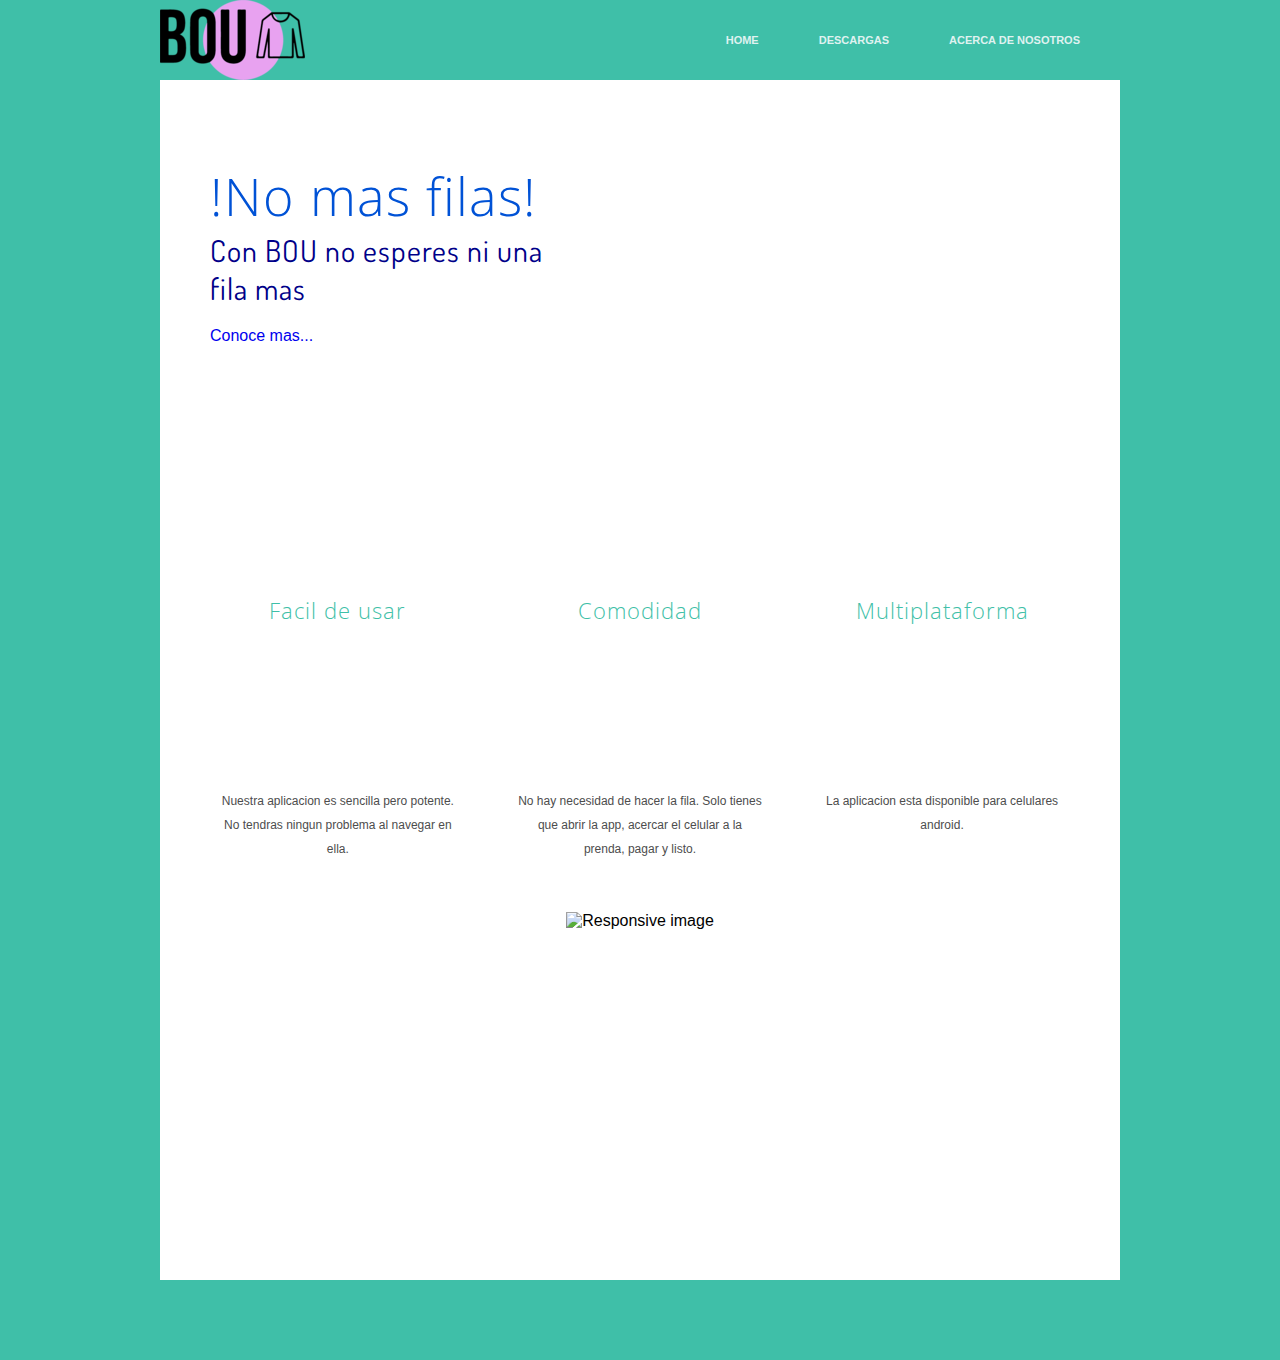
==== index.html @ dfce5beb "tag Manager" ====
<!DOCTYPE html>

<html lang="en"> 
  <head> 
    <!-- Google Tag Manager -->
    <script>(function(w,d,s,l,i){w[l]=w[l]||[];w[l].push({'gtm.start':
    new Date().getTime(),event:'gtm.js'});var f=d.getElementsByTagName(s)[0],
    j=d.createElement(s),dl=l!='dataLayer'?'&l='+l:'';j.async=true;j.src=
    'https://www.googletagmanager.com/gtm.js?id='+i+dl;f.parentNode.insertBefore(j,f);
    })(window,document,'script','dataLayer','GTM-K96ZD72');</script>
    <!-- End Google Tag Manager -->


    <!-- Global site tag (gtag.js) - Google Analytics -->
  <script async src="https://www.googletagmanager.com/gtag/js?id=UA-149775213-1"></script>
  <script>
  window.dataLayer = window.dataLayer || [];
  function gtag(){dataLayer.push(arguments);}
  gtag('js', new Date());

  gtag('config', 'UA-149775213-1');
  </script>


    <meta charset="utf-8" />  
   
    <title>BOU</title>  
      
    <link id="theme" rel="stylesheet" type="text/css" href="style.css" title="theme" />  
    <link id="theme" rel="stylesheet" type="text/css" href="bootstrap-iso.css" title="theme" />
	<link rel="stylesheet" href="http://fonts.googleapis.com/css?family=Open+Sans:300|Dosis|Open+Sans+Condensed:700|Open+Sans+Condensed:300|Open+Sans+Condensed:300|Open+Sans+Condensed:300" type="text/css" />  

  </head>  
  <body>
  <!-- Google Tag Manager (noscript) -->
  <noscript><iframe src="https://www.googletagmanager.com/ns.html?id=GTM-K96ZD72"
  height="0" width="0" style="display:none;visibility:hidden"></iframe></noscript>
  <!-- End Google Tag Manager (noscript) -->
  
    <div id="wrapper"> 
      <div class="bg"></div>  
      <div class="row"> 
        <header id="container-top"> 
          <div id="logo"></div>  
          <nav> 
            <div id="hmenu"> 
              <ul> 
                <li> 
                  <a href="index.html">Home</a> 
                </li>  
                <li> 
                  <a href="descargas.html">Descargas</a> 
                </li>  
                <li> 
                  <a href="aboutUs.html">Acerca de nosotros</a> 
                </li>      
              </ul> 
            </div> 
          </nav>  
          <div class="clear"></div> 
        </header> 
      </div>  
      <div class="row"> 
        <div id="container" class="pie"> 
          <div id="banner" class="pie"> 
            <div id="tagline"> 
              <h1>!No mas filas!</h1>   
              <h2>Con BOU no esperes ni una fila mas</h2>  
                <p></p>
                
                   
                   <div class="bootstrap-iso">
						<a href="aboutUs.html"class="btn btn-info" role="button">Conoce mas...</a> 
                   </div>   
             
			   </div> 
          </div>  
          <div id="page" class="home"> 
            <div id="main"> 
              <section class="home"> 
                <div class="group wrapper"> 
                  <div class="col span_1_of_3"> 
                    <header> 
                      <h3>Facil de usar</h3> 
                    </header>  
                    <div class="circular" style="background-image:url('images/facil.jpg')"></div>  
                    <p>Nuestra aplicacion es sencilla pero potente. No tendras ningun problema al navegar en ella.</p>  
                
                  </div>  
                  <div class="col span_1_of_3"> 
                    <header> 
                      <h3>Comodidad</h3> 
                    </header>  
                    <div class="circular" style="background-image:url('images/app.png')"></div>  
                    <p>No hay necesidad de hacer la fila. Solo tienes que abrir la app, acercar el celular a la prenda, pagar y listo.</p>  
                   
                  </div>  
                  <div class="col span_1_of_3"> 
                    <header> 
                      <h3>Multiplataforma</h3> 
                    </header>  
                    <div class="circular" style="background-image:url('images/square-127.jpg')"></div>  
                    <p>La aplicacion esta disponible para celulares android.</p>  
                  </div> 
                </div>  
              </section>
			
						
            </div>  
<center>  
						<img src="images/store.png" class="img-fluid" alt="Responsive image">    </center> 
                  			  
		
            </div> 
         

      </div> 
	  
      <div class="row"> 
        <div id="container-bottom"></div> 
      </div> 
    </div> 
  </body> 
</html>
---- style.css ----
/*
Theme Name: doTemplate theme
Theme URI: http://www.dotemplate.com
Author: doTemplate - Thierry Ruiz
Author URI: http://www.dotemplate.com
Description: Website template created with doTemplate online template builder
Version: 1.0
Tags: doTemplate, custom-theme, custom-background, custom-colors, custom-header, custom-menu
*/

/*
----------------------------------------------------------------------------------------

Copyright 2008-2019 - Thierry Ruiz - www.dotemplate.com - All rights reserved.

----------------------------------------------------------------------------------------
*/

/* CSS reset YUI 3.17.2 (build 9c3c78e) - Copyright 2014 Yahoo! Inc. All rights reserved */
html {
  color: #000;
  background: #fff;
}
body,
div,
dl,
dt,
dd,
ul,
ol,
li,
h1,
h2,
h3,
h4,
h5,
h6,
pre,
code,
form,
fieldset,
legend,
input,
textarea,
p,
blockquote,
th,
td {
  margin: 0;
  padding: 0;
}
table {
  border-collapse: collapse;
  border-spacing: 0;
}
fieldset,
img {
  border: 0;
}
address,
caption,
cite,
code,
dfn,
em,
strong,
th,
var {
  font-style: normal;
  font-weight: normal;
}
ol,
ul {
  list-style: none;
}
caption,
th {
  text-align: left;
}
h1,
h2,
h3,
h4,
h5,
h6 {
  font-size: 100%;
  font-weight: normal;
}
q:before,
q:after {
  content: "";
}
abbr,
acronym {
  border: 0;
  font-variant: normal;
}
sup {
  vertical-align: text-top;
}
sub {
  vertical-align: text-bottom;
}
input,
textarea,
select {
  font-family: inherit;
  font-size: inherit;
  font-weight: inherit;
  *font-size: 100%;
}
legend {
  color: #000;
}
#yui3-css-stamp.cssreset {
  display: none;
}

/*! normalize.css v3.0.1 | MIT License | git.io/normalize */
html {
  font-family: sans-serif;
  -ms-text-size-adjust: 100%;
  -webkit-text-size-adjust: 100%;
}

article,
aside,
details,
figcaption,
figure,
footer,
header,
hgroup,
main,
nav,
section,
summary {
  display: block;
}

audio,
canvas,
progress,
video {
  display: inline-block;
  vertical-align: baseline;
}

[hidden],
template {
  display: none;
}

a {
  background: transparent;
}

a:active,
a:hover {
  outline: 0;
}

abbr[title] {
  border-bottom: 1px dotted;
}

b,
strong {
  font-weight: bold;
}

dfn {
  font-style: italic;
}

mark {
  background: #ff0;
  color: #000;
}

small {
  font-size: 80%;
}

sub,
sup {
  font-size: 75%;
  line-height: 0;
  position: relative;
  vertical-align: baseline;
}

sup {
  top: -0.5em;
}

sub {
  bottom: -0.25em;
}

img {
  border: 0;
}

svg:not(:root) {
  overflow: hidden;
}

figure {
  margin: 1em 40px;
}

hr {
  -moz-box-sizing: content-box;
  box-sizing: content-box;
  height: 0;
}

pre {
  overflow: auto;
}

code,
kbd,
pre,
samp {
  font-family: monospace, monospace;
  font-size: 1em;
}

button,
input,
optgroup,
select,
textarea {
  color: inherit;
  font: inherit;
  margin: 0;
}

button {
  overflow: visible;
}

button,
select {
  text-transform: none;
}

button,
html input[type="button"],
input[type="reset"],
input[type="submit"] {
  -webkit-appearance: button;
  cursor: pointer;
}

button[disabled],
html input[disabled] {
  cursor: default;
}

button::-moz-focus-inner,
input::-moz-focus-inner {
  border: 0;
  padding: 0;
}

input {
  line-height: normal;
}

input[type="checkbox"],
input[type="radio"] {
  box-sizing: border-box;
  padding: 0;
}

input[type="number"]::-webkit-inner-spin-button,
input[type="number"]::-webkit-outer-spin-button {
  height: auto;
}

input[type="search"] {
  -webkit-appearance: textfield;
  -moz-box-sizing: content-box;
  -webkit-box-sizing: content-box;
  box-sizing: content-box;
}

input[type="search"]::-webkit-search-cancel-button,
input[type="search"]::-webkit-search-decoration {
  -webkit-appearance: none;
}

fieldset {
  margin: 0 2px;
  padding: 0.35em 0.625em 0.75em;
}

legend {
  border: 0;
  padding: 0;
}

textarea {
  overflow: auto;
}

optgroup {
  font-weight: bold;
}

table {
  border-collapse: collapse;
  border-spacing: 0;
}

/*! end normalize.css  */

body,
div,
dl,
dt,
dd,
ul,
ol,
li,
h1,
h2,
h3,
h4,
h5,
h6,
pre,
code,
form,
fieldset,
legend,
input,
textarea,
p,
blockquote,
th,
td {
  margin: 0;
  padding: 0;
}

table {
  border-collapse: collapse;
  border-spacing: 0;
}

fieldset,
img {
  border: 0;
}

address,
caption,
cite,
code,
dfn,
th,
var {
  font-style: normal;
  font-weight: normal;
}

li {
  list-style: none;
}

caption,
th {
  text-align: left;
}

h1,
h2,
h3,
h4,
h5,
h6 {
  font-size: 100%;
  font-weight: normal;
}

q:before,
q:after {
  content: "";
}

abbr,
acronym {
  border: 0;
  font-variant: normal;
}

sup {
  vertical-align: text-top;
}

sub {
  vertical-align: text-bottom;
}

input,
textarea,
select {
  font-family: inherit;
  font-size: inherit;
  font-weight: inherit;
}

legend {
  color: #000;
}

a img {
  border: none;
}

a:link,
a:visited {
  text-decoration: none;
}

.clear {
  clear: both;
  display: block;
  overflow: hidden;
  visibility: hidden;
  width: 0;
  height: 0;
}

html {
  margin: 0;
  overflow-x: hidden;
  overflow-y: scroll;
}

#wrapper {
  width: 100%;
  position: relative;
  min-height: 600px;
  height: auto !important;
  background-color: #3fbfa8;
  background-position: center top;
  background-repeat: repeat;
  background-image: url("images/css/wrapper-bg-x.jpg");
  border-top: none;
}

#wrapper,
#wrapper > .bg {
  background-attachment: fixed;
}

#wrapper > .bg {
  display: none;
  background-image: none;
}

#container {
  position: relative;
  margin: 0 auto;
  background: #ffffff;
  box-shadow: 0px 0px 0px #c0c0c0;
  border-radius: 0px;
  padding: 0px;
  -webkit-box-sizing: border-box;
  -moz-box-sizing: border-box;
  box-sizing: border-box;
}

#container-top {
  position: relative;
  width: 960px;
  height: 80px;
}

#hmenu {
  height: 40px;
  font-family: arial;
  font-weight: bold;
  text-transform: uppercase;
  font-size: 11px;
  position: relative;
  display: inline-block;
  border-radius: 0px;
  background-color: transparent;
  background-repeat: no-repeat;
  background-image: none;
  float: right;
  margin: 20px 10px 0 0;
}

#hmenu > ul {
  text-align: left;
  line-height: 40px;
}

#hmenu ul li {
  float: left;
  *display: inline;
  zoom: 1;
  position: relative;
}

#hmenu ul > li > a {
  display: block;
  padding: 0 30px;
}

#hmenu ul li:hover ul {
  display: block;
  z-index: 20;
}

#hmenu > li a:hover {
  background-color: #e9a2f2;
  background-position: center top;
  background-repeat: no-repeat;
  background-image: none;
}

#hmenu li a:link,
#hmenu li a:visited {
  color: #dff2f0;
}

#hmenu ul li a:hover,
#hmenu ul li a:active {
  color: #ffffff;
  background-color: #d58ede;
  text-shadow: 0 0 10px #ffffff;
  border-radius: 0px;
  -moz-border-radius: 0px;
  -webkit-border-radius: 0px;
}

#logo {
  float: left;
  background-image: url("images/css/logoIsa2.png");
  background-repeat: no-repeat;
  width: 300px;
  height: 80px;
}

#banner {
  position: relative;
  width: 100%;
  height: 450px;
  background-position: center top;
  background-color: transparent;
  background-image: url("images/css/banner-bg.jpg");
  background-repeat: no-repeat;
  overflow: hidden;
  border-radius: 0px 0px 0 0;
}

#tagline {
  position: absolute;
  top: 80px;
  left: 50px;
  width: 350px;
}

#tagline h1,
#tagline h1 a:link,
#tagline h1 a:visited {
  font-family: "Open Sans", sans-serif;
  color: #0052d6;
  font-size: 52px;
  font-weight: 300;
  font-style: normal;
  text-transform: none;
  letter-spacing: 1px;
}

#tagline h1 {
  background-color: transparent;
  background-repeat: no-repeat;
  background-image: none;
  text-shadow: none;
  border: 0;
  padding: 0px;
}

#tagline h2,
#tagline h2 a:link,
#tagline h2 a:visited {
  font-family: "Dosis", sans-serif;
  color: #000089;
  font-size: 30px;
  font-weight: 400;
  font-style: normal;
  text-transform: none;
  letter-spacing: 1px;
}

#tagline h2 {
  background-color: transparent;
  background-repeat: no-repeat;
  background-image: none;
  text-shadow: none;
  border: 0;
  padding: 0px;
}

#tagline p {
  margin: 20px 0;
}

#tagline input.cta[type="button"] {
  margin-top: 20px;
  border: none;
  border-radius: 4px;
  -moz-border-radius: 4px;
  -webkit-border-radius: 4px;
  cursor: pointer;
  outline: medium none;
  padding: 0.55em 2em;
  text-align: center;
  text-decoration: none;
  font-family: "Open Sans", sans-serif, Helvetica, sans-serif;
  position: relative;
  font-size: 13px;
  box-shadow: 0;
  webkit-box-shadow: 0;
}

#tagline input.cta[type="button"]:hover {
  opacity: 0.8;
}

input.cta[type="submit"],
input.cta[type="button"],
a.button.cta {
  color: #ffffff;
  background: #000000;
  background: linear-gradient(#141414, #000000);
  background: -webkit-gradient(
    linear,
    0 0,
    0 bottom,
    from(#141414),
    to(#000000)
  );
  background: -moz-linear-gradient(center top, #141414, #000000) repeat scroll 0
    0 transparent;
  -pie-background: linear-gradient(#141414, #000000);
  background-image: -webkit-gradient(
    linear,
    0 0%,
    0 100%,
    from(#141414),
    to(#000000)
  );
  filter: progid:DXImageTransform.Microsoft.gradient(startColorstr='#141414', endColorstr='#000000');
}

#page {
  margin: 0 40px 0 40px;
  min-height: 750px;
}

#page.home {
  margin: 0 auto;
}

#main {
  position: relative;
  width: 100%;
  color: #4d4d4d;
  font-family: Arial, Helvetica, sans-serif;
  font-size: 12px;
  font-style: normal;
  text-transform: default;
  padding-top: 40px;
}

#main p,
#main div,
#main td {
  line-height: 2em;
  letter-spacing: normal;
}

#main h1,
#main h2,
#main h3,
#main h4,
#main h5,
#main h6 {
  line-height: 1em;
}

#main p a:link,
#main p a:visited {
  font-weight: bold;
  color: #4d4d4d;
  text-decoration: none;
}

#main p a:hover {
  color: #404040;
}

#main h1,
#main h1 a:link,
#main h1 a:visited {
  font-family: "Open Sans Condensed", sans-serif;
  color: #4d4d4d;
  font-size: 32px;
  font-weight: 700;
  font-style: normal;
  text-transform: none;
  letter-spacing: 1px;
}

#main h1 {
  background-color: transparent;
  background-repeat: no-repeat;
  background-image: none;
  text-shadow: none;
  border: 0;
  padding: 0px;
  margin: 45px 0 25px 0;
}

#main h2,
#main h2 a:link,
#main h2 a:visited {
  font-family: "Open Sans Condensed", sans-serif;
  color: #3fbfa8;
  font-size: 30px;
  font-weight: 300;
  font-style: normal;
  text-transform: none;
  letter-spacing: 1px;
}

#main h2 {
  background-color: transparent;
  background-repeat: no-repeat;
  background-image: none;
  text-shadow: none;
  border: 0;
  padding: 0px;
  margin: 30px 0 10px 0;
}

#main h3,
#main h3 a:link,
#main h3 a:visited {
  font-family: "Open Sans Condensed", sans-serif;
  color: #3fbfa8;
  font-size: 22px;
  font-weight: 300;
  font-style: normal;
  text-transform: none;
  letter-spacing: 1px;
}

#main h3 {
  background-color: transparent;
  background-repeat: no-repeat;
  background-image: none;
  text-shadow: none;
  border: 0;
  padding: 0px;
  margin: 20px 0 10px 0;
}

#main h4,
#main h4 a:link,
#main h4 a:visited {
  font-family: "Open Sans Condensed", sans-serif;
  color: #e74c3c;
  font-size: 18px;
  font-weight: 300;
  font-style: normal;
  text-transform: none;
  letter-spacing: 1px;
}

#main h4 {
  background-color: transparent;
  background-repeat: no-repeat;
  background-image: none;
  text-shadow: none;
  border: 0;
  padding: 0px;
}

#main .shade {
  background-color: #f2f2f2;
}

#main p {
  text-align: justify;
}

#main h1:first-child {
  margin: 0px 0 25px 0;
}

#main h4,
#main h5 {
  margin: 15px 0 5px 0;
}

#main a,
#main a:visited {
  font-weight: bold;
  color: #4d4d4d;
}

#main a:hover {
  color: #404040;
}

#main article {
  padding: 80px 0 0 0;
  clear: both;
}

#main article:first-child {
  margin: 0;
  padding: 0;
}

.post .entry img {
  -webkit-box-sizing: border-box;
  -moz-box-sizing: border-box;
  box-sizing: border-box;
}

.post .entry p img.alignright {
  float: right;
  margin: 5px 0 20px 20px;
}

.post .entry p img.alignleft {
  float: left;
  margin: 5px 20px 20px 0px;
}

.post .entry div.wp-post-image-full img {
  width: 100%;
  height: auto;
  margin: 5px 0px 20px 0px;
}

.post .entry div.wp-post-image-left img {
  float: left;
  width: 45%;
  height: auto;
  margin: 5px 20px 20px 0px;
}

.post .entry div.wp-post-image-right img {
  float: right;
  width: 45%;
  height: auto;
  margin: 5px 0px 20px 20px;
}

.post h1 a,
.post h1 a:hover {
  color: #4d4d4d;
  text-decoration: none;
}

.post .entry a,
.post .entry a a:visited,
.post .entry-footer a,
.post .entry-footer a:visited {
  font-weight: bold;
  color: #4d4d4d;
}

.post .entry-footer {
  font-size: 0.9em;
  font-style: italic;
}

h3#comments {
  margin-top: 50px;
}

ol.commentlist {
  border-top: 3px solid #eeeeee;
  list-style: none;
  padding: 0;
}

ul.children {
  border-left: 1px dotted #ddd;
  list-style: none;
}

.comment .comment-container {
  border-bottom: 3px solid #eeeeee;
  padding: 10px 0;
  margin-top: 20px;
}

.comment-head .avatar {
  float: left;
}

.comment-head .avatar img {
  border: 3px solid #eeeeee;
  margin: 0 10px 0 0;
  vertical-align: middle;
}

.comment-head .name {
  display: block;
  font-size: 18px;
  font-weight: bold;
}

.comment-entry {
  margin-top: 15px;
}

.post #respond {
  margin-top: 35px;
}

.fix {
  clear: both;
  height: 1px;
  margin: -1px 0 0;
  overflow: hidden;
}

#main section.home .group {
  text-align: center;
}

#main section.home .group.wrapper {
  padding: 0 40px 0 40px;
}

#main section.home div p {
  min-height: 100px;
}

#main section.home p {
  margin: 20px auto;
}

#main section.home .circular {
  margin: 15px auto;
  position: relative;
  border-radius: 50%;
  width: 50%;
  height: auto;
  padding-top: 50%;
  background-size: cover;
  background-repeat: no-repeat;
}

#main section.home img {
  width: 50%;
  margin: 0 auto;
}

#main section.home .col p {
  text-align: center;
  margin: 15px;
}

#main section.home div img,
#main section.home div p {
  margin: 10px auto;
}

#main section.home .col .button {
  margin-bottom: 15px;
}

#main .license,
#main .license p {
  margin-top: 25px;
  text-align: center;
}

.license.wrapper {
  padding: 0 40px 0 40px;
}

.license.shade {
  padding: 40px;
}

#footer {
  position: relative;
  width: 100%;
  height: auto;
  background-color: #505050;
  background-image: none;
  background-repeat: repeat-all;
  color: #efefef;
  font-family: Helvetica, Arial, sans-serif;
  font-size: 12px;
  font-style: normal;
  text-transform: normal;
  min-height: 100px;
  border-radius: 0 0 0px 0px;
}

#footer .content {
  position: relative;
  text-align: center;
  padding: 20px;
}

#footer ul.social-links {
  margin-top: 10px;
  list-style: none outside none;
}

#footer ul.social-links li {
  display: inline-block;
}

#footer ul.social-links li a {
  display: block;
  height: 33px;
  margin-right: 5px;
  text-indent: -9999px;
  width: 33px;
  background-repeat: no-repeat;
}

#footer > .bg {
  display: none;
  background-image: none;
}

#footer p,
#footer div,
#footer td {
  line-height: 20px;
  letter-spacing: normal;
}

#footer h1,
#footer h2,
#footer h3,
#footer h4,
#footer h5,
#footer h6 {
  line-height: 1em;
}

#footer p a:link,
#footer p a:visited {
  font-weight: bold;
  color: #ffffff;
  text-decoration: none;
}

#footer p a:hover {
  color: #404040;
}

#container-bottom {
  position: relative;
  width: 100%;
  height: 80px;
}

.row {
  width: 960px;
  margin: 0 auto;
}

.group:before,
.group:after {
  content: "";
  display: table;
}

.group:after {
  clear: both;
}

.group {
  zoom: 1;
}

.col {
  display: block;
  float: left;
  margin: 1% 0 1% 3%;
}

.col:first-child {
  margin-left: 0;
}

.span_1_of_2 {
  width: 48.5%;
}

.span_2_of_3 {
  width: 65.66%;
}

.span_1_of_3 {
  width: 31.33%;
}

.span_3_of_4 {
  width: 74.25%;
}

.span_2_of_4 {
  width: 48.5%;
}

.span_1_of_4 {
  width: 22.75%;
}

.span_4_of_5 {
  width: 79.4%;
}

.span_3_of_5 {
  width: 58.8%;
}

.span_2_of_5 {
  width: 38.2%;
}

.span_1_of_5 {
  width: 17.6%;
}

.span_5_of_6 {
  width: 82.83%;
}

.span_4_of_6 {
  width: 65.66%;
}

.span_3_of_6 {
  width: 48.5%;
}

.span_2_of_6 {
  width: 31.33%;
}

.span_1_of_6 {
  width: 14.16%;
}

.span_6_of_7 {
  width: 85.28%;
}

.span_5_of_7 {
  width: 70.57%;
}

.span_4_of_7 {
  width: 55.85%;
}

.span_3_of_7 {
  width: 41.14%;
}

.span_2_of_7 {
  width: 26.42%;
}

.span_1_of_7 {
  width: 11.71%;
}

.span_7_of_8 {
  width: 87.12%;
}

.span_6_of_8 {
  width: 74.25%;
}

.span_5_of_8 {
  width: 61.37%;
}

.span_4_of_8 {
  width: 48.5%;
}

.span_3_of_8 {
  width: 35.62%;
}

.span_2_of_8 {
  width: 22.75%;
}

.span_1_of_8 {
  width: 9.875%;
}

.span_2_of_2,
.span_3_of_3,
.span_4_of_4,
.span_5_of_5,
.span_6_of_6,
.span_7_of_7,
.span_8_of_8 {
  width: 100%;
}

input[type="submit"],
input[type="button"],
a.button {
  border: none;
  border-radius: 4px;
  -moz-border-radius: 4px;
  -webkit-border-radius: 4px;
  box-shadow: 0;
  webkit-box-shadow: 0;
  color: #ffffff;
  cursor: pointer;
  outline: medium none;
  padding: 0.55em 2em;
  text-align: center;
  text-decoration: none;
  font-family: Arial, Helvetica, sans-serif;
  position: relative;
}

input[type="submit"]:hover,
input[type="button"]:hover,
a.button:hover {
  opacity: 0.8;
}

input.tiny[type="submit"],
input.tiny[type="button"],
a.button.small {
  font-size: 9px;
  padding: 0.2em 1em;
}

input.small[type="submit"],
input.small[type="button"],
a.button.small {
  font-size: 11px;
}

input.medium[type="submit"],
input.medium[type="button"],
a.button.medium {
  font-size: 13px;
}

input.large[type="submit"],
input.large[type="button"],
a.button.large {
  font-size: 20px;
}

input.style1[type="submit"],
input.style1[type="button"],
a.button.style1 {
  color: #ffffff;
  background: #b73733;
  background: linear-gradient(#cb4b47, #a3231f);
  background: -webkit-gradient(
    linear,
    0 0,
    0 bottom,
    from(#cb4b47),
    to(#a3231f)
  );
  background: -moz-linear-gradient(center top, #cb4b47, #a3231f) repeat scroll 0
    0 transparent;
  -pie-background: linear-gradient(#cb4b47, #a3231f);
  background-image: -webkit-gradient(
    linear,
    0 0%,
    0 100%,
    from(#cb4b47),
    to(#a3231f)
  );
  filter: progid:DXImageTransform.Microsoft.gradient(startColorstr='#cb4b47', endColorstr='#a3231f');
}

input.style2[type="submit"],
input.style2[type="button"],
a.button.style2 {
  color: #ffffff;
  background: #404040;
  background: linear-gradient(#545454, #2c2c2c);
  background: -webkit-gradient(
    linear,
    0 0,
    0 bottom,
    from(#545454),
    to(#2c2c2c)
  );
  background: -moz-linear-gradient(center top, #545454, #2c2c2c) repeat scroll 0
    0 transparent;
  -pie-background: linear-gradient(#545454, #2c2c2c);
  background-image: -webkit-gradient(
    linear,
    0 0%,
    0 100%,
    from(#545454),
    to(#2c2c2c)
  );
  filter: progid:DXImageTransform.Microsoft.gradient(startColorstr='#545454', endColorstr='#2c2c2c');
}

input.red[type="submit"],
input.red[type="button"],
a.button.red {
  color: #ffffff;
  background: #a80000;
  background: linear-gradient(#bc1414, #940000);
  background: -webkit-gradient(
    linear,
    0 0,
    0 bottom,
    from(#bc1414),
    to(#940000)
  );
  background: -moz-linear-gradient(center top, #bc1414, #940000) repeat scroll 0
    0 transparent;
  -pie-background: linear-gradient(#bc1414, #940000);
  background-image: -webkit-gradient(
    linear,
    0 0%,
    0 100%,
    from(#bc1414),
    to(#940000)
  );
  filter: progid:DXImageTransform.Microsoft.gradient(startColorstr='#bc1414', endColorstr='#940000');
}

input.orange[type="submit"],
input.orange[type="button"],
a.button.orange {
  color: #000000;
  background: #ff7f00;
  background: linear-gradient(#ff9314, #eb6b00);
  background: -webkit-gradient(
    linear,
    0 0,
    0 bottom,
    from(#ff9314),
    to(#eb6b00)
  );
  background: -moz-linear-gradient(center top, #ff9314, #eb6b00) repeat scroll 0
    0 transparent;
  -pie-background: linear-gradient(#ff9314, #eb6b00);
  background-image: -webkit-gradient(
    linear,
    0 0%,
    0 100%,
    from(#ff9314),
    to(#eb6b00)
  );
  filter: progid:DXImageTransform.Microsoft.gradient(startColorstr='#ff9314', endColorstr='#eb6b00');
}

input.gold[type="submit"],
input.gold[type="button"],
a.button.gold {
  color: #000000;
  background: #efcf00;
  background: linear-gradient(#f4d405, #eaca00);
  background: -webkit-gradient(
    linear,
    0 0,
    0 bottom,
    from(#f4d405),
    to(#eaca00)
  );
  background: -moz-linear-gradient(center top, #f4d405, #eaca00) repeat scroll 0
    0 transparent;
  -pie-background: linear-gradient(#f4d405, #eaca00);
  background-image: -webkit-gradient(
    linear,
    0 0%,
    0 100%,
    from(#f4d405),
    to(#eaca00)
  );
  filter: progid:DXImageTransform.Microsoft.gradient(startColorstr='#f4d405', endColorstr='#eaca00');
}

input.green[type="submit"],
input.green[type="button"],
a.button.green {
  color: #ffffff;
  background: #00a800;
  background: linear-gradient(#14bc14, #009400);
  background: -webkit-gradient(
    linear,
    0 0,
    0 bottom,
    from(#14bc14),
    to(#009400)
  );
  background: -moz-linear-gradient(center top, #14bc14, #009400) repeat scroll 0
    0 transparent;
  -pie-background: linear-gradient(#14bc14, #009400);
  background-image: -webkit-gradient(
    linear,
    0 0%,
    0 100%,
    from(#14bc14),
    to(#009400)
  );
  filter: progid:DXImageTransform.Microsoft.gradient(startColorstr='#14bc14', endColorstr='#009400');
}

input.cyan[type="submit"],
input.cyan[type="button"],
a.button.cyan {
  color: #000000;
  background: #8ae7e7;
  background: linear-gradient(#9efbfb, #76d3d3);
  background: -webkit-gradient(
    linear,
    0 0,
    0 bottom,
    from(#9efbfb),
    to(#76d3d3)
  );
  background: -moz-linear-gradient(center top, #9efbfb, #76d3d3) repeat scroll 0
    0 transparent;
  -pie-background: linear-gradient(#9efbfb, #76d3d3);
  background-image: -webkit-gradient(
    linear,
    0 0%,
    0 100%,
    from(#9efbfb),
    to(#76d3d3)
  );
  filter: progid:DXImageTransform.Microsoft.gradient(startColorstr='#9efbfb', endColorstr='#76d3d3');
}

input.lightblue[type="submit"],
input.lightblue[type="button"],
a.button.lightblue {
  color: #000000;
  background: #00bfff;
  background: linear-gradient(#14d3ff, #00abeb);
  background: -webkit-gradient(
    linear,
    0 0,
    0 bottom,
    from(#14d3ff),
    to(#00abeb)
  );
  background: -moz-linear-gradient(center top, #14d3ff, #00abeb) repeat scroll 0
    0 transparent;
  -pie-background: linear-gradient(#14d3ff, #00abeb);
  background-image: -webkit-gradient(
    linear,
    0 0%,
    0 100%,
    from(#14d3ff),
    to(#00abeb)
  );
  filter: progid:DXImageTransform.Microsoft.gradient(startColorstr='#14d3ff', endColorstr='#00abeb');
}

input.blue[type="submit"],
input.blue[type="button"],
a.button.blue {
  color: #ffffff;
  background: #4949a8;
  background: linear-gradient(#5d5dbc, #353594);
  background: -webkit-gradient(
    linear,
    0 0,
    0 bottom,
    from(#5d5dbc),
    to(#353594)
  );
  background: -moz-linear-gradient(center top, #5d5dbc, #353594) repeat scroll 0
    0 transparent;
  -pie-background: linear-gradient(#5d5dbc, #353594);
  background-image: -webkit-gradient(
    linear,
    0 0%,
    0 100%,
    from(#5d5dbc),
    to(#353594)
  );
  filter: progid:DXImageTransform.Microsoft.gradient(startColorstr='#5d5dbc', endColorstr='#353594');
}

input.rose[type="submit"],
input.rose[type="button"],
a.button.rose {
  color: #ffffff;
  background: #a84978;
  background: linear-gradient(#bc5d8c, #943564);
  background: -webkit-gradient(
    linear,
    0 0,
    0 bottom,
    from(#bc5d8c),
    to(#943564)
  );
  background: -moz-linear-gradient(center top, #bc5d8c, #943564) repeat scroll 0
    0 transparent;
  -pie-background: linear-gradient(#bc5d8c, #943564);
  background-image: -webkit-gradient(
    linear,
    0 0%,
    0 100%,
    from(#bc5d8c),
    to(#943564)
  );
  filter: progid:DXImageTransform.Microsoft.gradient(startColorstr='#bc5d8c', endColorstr='#943564');
}

input.dark[type="submit"],
input.dark[type="button"],
a.button.dark {
  color: #ffffff;
  background: #202020;
  background: linear-gradient(#343434, #0c0c0c);
  background: -webkit-gradient(
    linear,
    0 0,
    0 bottom,
    from(#343434),
    to(#0c0c0c)
  );
  background: -moz-linear-gradient(center top, #343434, #0c0c0c) repeat scroll 0
    0 transparent;
  -pie-background: linear-gradient(#343434, #0c0c0c);
  background-image: -webkit-gradient(
    linear,
    0 0%,
    0 100%,
    from(#343434),
    to(#0c0c0c)
  );
  filter: progid:DXImageTransform.Microsoft.gradient(startColorstr='#343434', endColorstr='#0c0c0c');
}
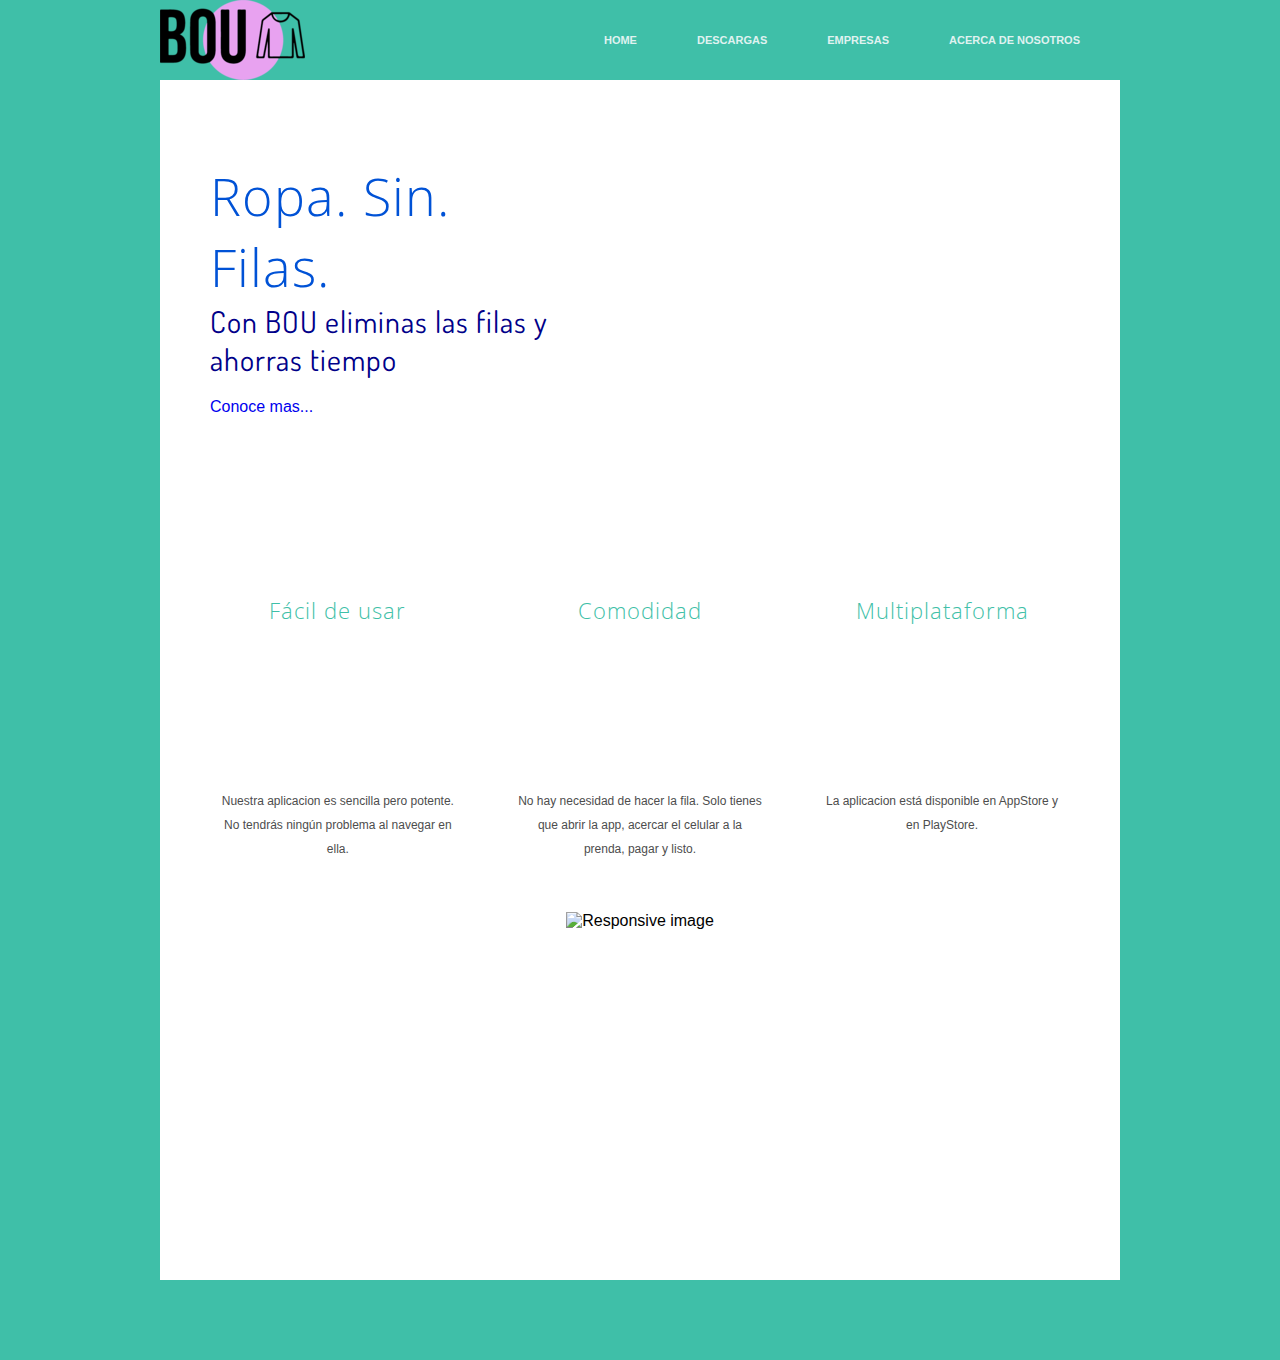
==== commit c66a4ba4: "Correción errores" ====
--- a/index.html
+++ b/index.html
@@ -9,6 +9,19 @@
     'https://www.googletagmanager.com/gtm.js?id='+i+dl;f.parentNode.insertBefore(j,f);
     })(window,document,'script','dataLayer','GTM-K96ZD72');</script>
     <!-- End Google Tag Manager -->
+
+    <!-- Hotjar Tracking Code for bousolution.com -->
+<script>
+    (function(h,o,t,j,a,r){
+        h.hj=h.hj||function(){(h.hj.q=h.hj.q||[]).push(arguments)};
+        h._hjSettings={hjid:1523464,hjsv:6};
+        a=o.getElementsByTagName('head')[0];
+        r=o.createElement('script');r.async=1;
+        r.src=t+h._hjSettings.hjid+j+h._hjSettings.hjsv;
+        a.appendChild(r);
+    })(window,document,'https://static.hotjar.com/c/hotjar-','.js?sv=');
+</script>
+    <!-- Hotjar Tracking Code for bousolution.com -->
 
 
     <!-- Global site tag (gtag.js) - Google Analytics -->
@@ -36,7 +49,9 @@
   <noscript><iframe src="https://www.googletagmanager.com/ns.html?id=GTM-K96ZD72"
   height="0" width="0" style="display:none;visibility:hidden"></iframe></noscript>
   <!-- End Google Tag Manager (noscript) -->
-  
+
+
+
     <div id="wrapper"> 
       <div class="bg"></div>  
       <div class="row"> 
@@ -52,6 +67,9 @@
                   <a href="descargas.html">Descargas</a> 
                 </li>  
                 <li> 
+                    <a href="empresas.html">Empresas</a> 
+                  </li> 
+                <li> 
                   <a href="aboutUs.html">Acerca de nosotros</a> 
                 </li>      
               </ul> 
@@ -64,8 +82,8 @@
         <div id="container" class="pie"> 
           <div id="banner" class="pie"> 
             <div id="tagline"> 
-              <h1>!No mas filas!</h1>   
-              <h2>Con BOU no esperes ni una fila mas</h2>  
+              <h1>Ropa. Sin. Filas.</h1>   
+              <h2>Con BOU eliminas las filas y ahorras tiempo</h2>  
                 <p></p>
                 
                    
@@ -81,10 +99,10 @@
                 <div class="group wrapper"> 
                   <div class="col span_1_of_3"> 
                     <header> 
-                      <h3>Facil de usar</h3> 
+                      <h3>Fácil de usar</h3> 
                     </header>  
                     <div class="circular" style="background-image:url('images/facil.jpg')"></div>  
-                    <p>Nuestra aplicacion es sencilla pero potente. No tendras ningun problema al navegar en ella.</p>  
+                    <p>Nuestra aplicacion es sencilla pero potente. No tendrás ningún problema al navegar en ella.</p>  
                 
                   </div>  
                   <div class="col span_1_of_3"> 
@@ -100,7 +118,7 @@
                       <h3>Multiplataforma</h3> 
                     </header>  
                     <div class="circular" style="background-image:url('images/square-127.jpg')"></div>  
-                    <p>La aplicacion esta disponible para celulares android.</p>  
+                    <p>La aplicacion está disponible en AppStore y en PlayStore.</p>  
                   </div> 
                 </div>  
               </section>
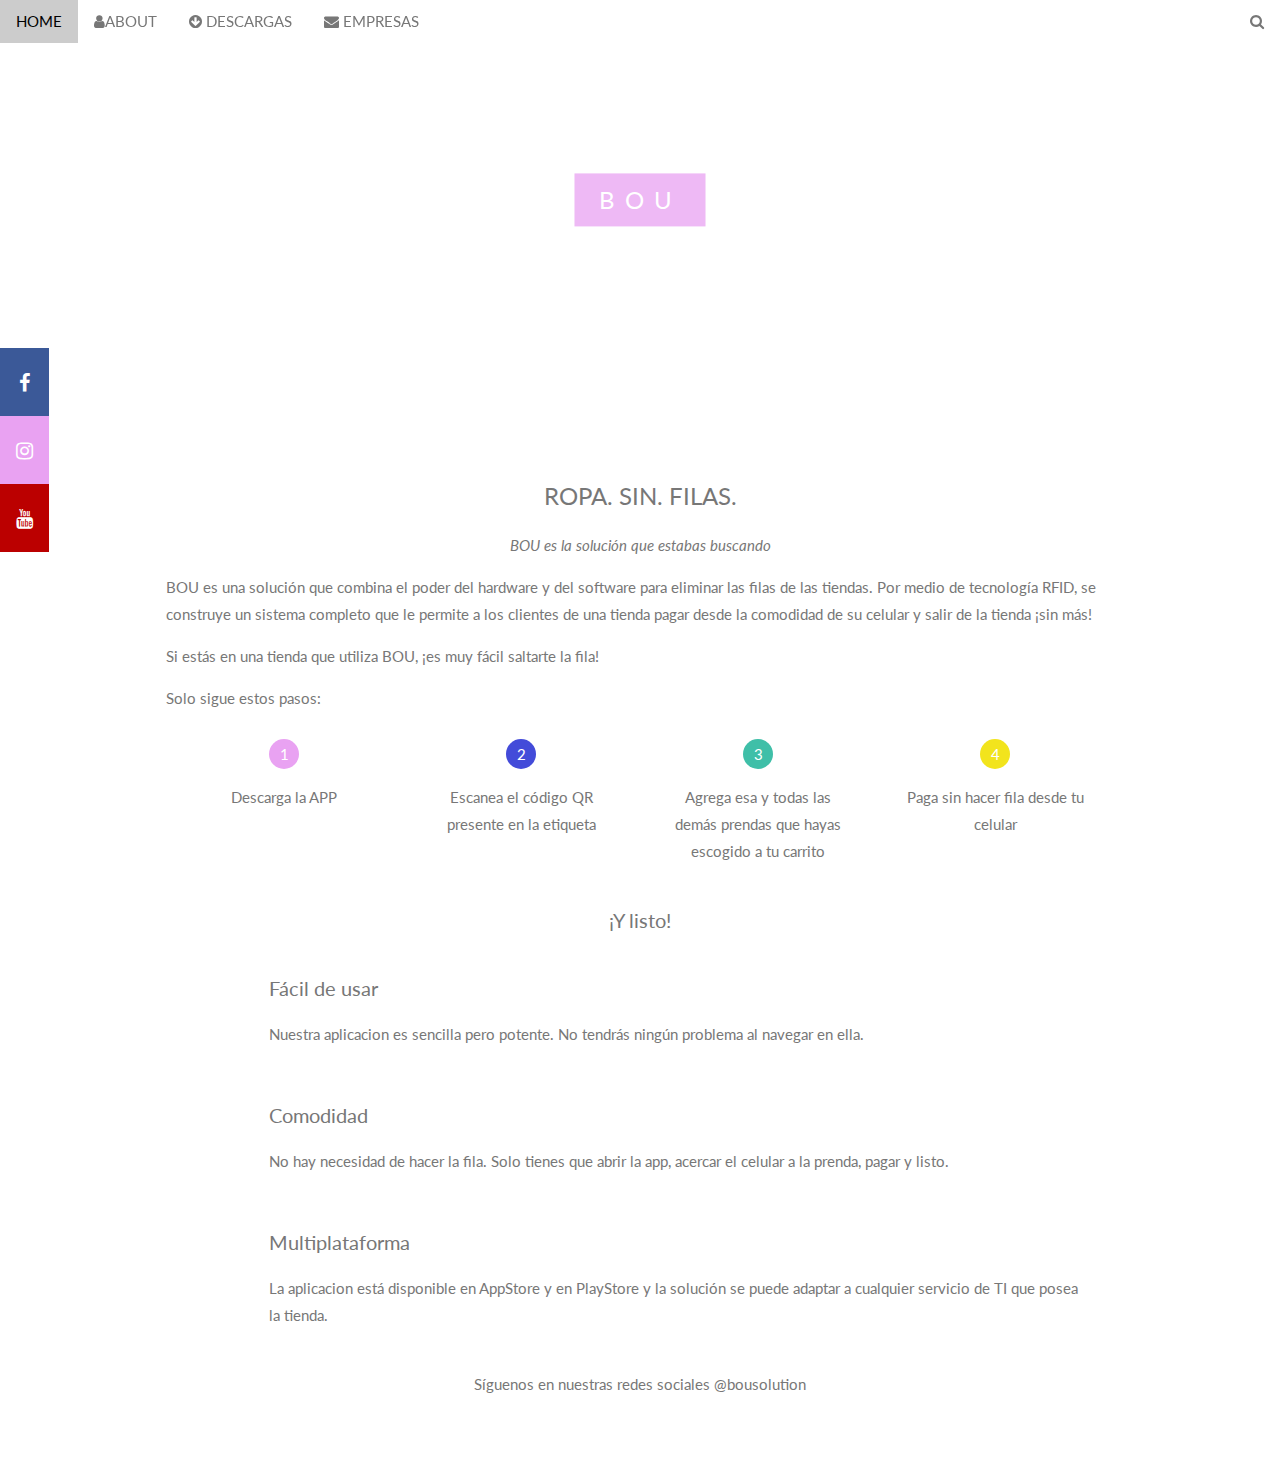
==== commit b4299097: "Circulos con colores" ====
--- a/index.html
+++ b/index.html
@@ -1,6 +1,12 @@
 <!DOCTYPE html>
 
 <html lang="en"> 
+<meta charset="UTF-8">
+<meta name="viewport" content="width=device-width, initial-scale=1">
+<link rel="stylesheet" href="https://www.w3schools.com/w3css/4/w3.css">
+<link rel="stylesheet" href="https://fonts.googleapis.com/css?family=Lato">
+<link rel="stylesheet" href="https://cdnjs.cloudflare.com/ajax/libs/font-awesome/4.7.0/css/font-awesome.min.css">
+
   <head> 
     <!-- Google Tag Manager -->
     <script>(function(w,d,s,l,i){w[l]=w[l]||[];w[l].push({'gtm.start':
@@ -43,100 +49,146 @@
     <link id="theme" rel="stylesheet" type="text/css" href="bootstrap-iso.css" title="theme" />
 	<link rel="stylesheet" href="http://fonts.googleapis.com/css?family=Open+Sans:300|Dosis|Open+Sans+Condensed:700|Open+Sans+Condensed:300|Open+Sans+Condensed:300|Open+Sans+Condensed:300" type="text/css" />  
 
-  </head>  
+  </head> 
+   
   <body>
-  <!-- Google Tag Manager (noscript) -->
+  
+  
+
+    <!-- Google Tag Manager (noscript) -->
   <noscript><iframe src="https://www.googletagmanager.com/ns.html?id=GTM-K96ZD72"
   height="0" width="0" style="display:none;visibility:hidden"></iframe></noscript>
   <!-- End Google Tag Manager (noscript) -->
 
+  <div class="icon-bar">
+      <a href="https://web.facebook.com/bousolution/" class="facebook"><i class="fa fa-facebook"></i></a> 
+      <a href="https://www.instagram.com/bousolution/" class="instagram"><i class="fa fa-instagram"></i></a> 
+      <a href="https://www.youtube.com/channel/UClxX6A2c0IUHu7UgT7QW1Gg?view_as=subscriber" class="youtube"><i class="fa fa-youtube"></i></a> 
+    </div>
+
+<!-- Navbar (sit on top) -->
+<div class="w3-top barrita">
+    <div class="w3-bar" id="myNavbar">
+      <a class="w3-bar-item w3-button w3-hover-black w3-hide-medium w3-hide-large w3-right" href="javascript:void(0);" onclick="toggleFunction()" title="Toggle Navigation Menu">
+        <i class="fa fa-bars"></i>
+      </a>
+      <a href="index.html" class="w3-bar-item w3-button">HOME</a>
+      <a href="aboutUs.html" class="w3-bar-item w3-button w3-hide-small"><i class="fa fa-user"></i>ABOUT</a>
+      <a href="descargas.html" class="w3-bar-item w3-button w3-hide-small"><i class="fa fa-arrow-circle-down"></i> DESCARGAS</a>
+      <a href="empresas.html" class="w3-bar-item w3-button w3-hide-small"><i class="fa fa-envelope"></i> EMPRESAS</a>
+      <a href="#" class="w3-bar-item w3-button w3-hide-small w3-right w3-hover-black">
+        <i class="fa fa-search"></i>
+      </a>
+    </div>
+  
+    <!-- Navbar on small screens -->
+    <div id="navDemo" class="w3-bar-block w3-white w3-hide w3-hide-large w3-hide-medium">
+      <a href="aboutUs.html" class="w3-bar-item w3-button" onclick="toggleFunction()">ABOUT</a>
+      <a href="descargas.html" class="w3-bar-item w3-button" onclick="toggleFunction()">DESCARGAS</a>
+      <a href="empresas.html" class="w3-bar-item w3-button" onclick="toggleFunction()">EMPRESAS</a>
+    </div>
+  </div>
 
 
-    <div id="wrapper"> 
-      <div class="bg"></div>  
-      <div class="row"> 
-        <header id="container-top"> 
-          <div id="logo"></div>  
-          <nav> 
-            <div id="hmenu"> 
-              <ul> 
-                <li> 
-                  <a href="index.html">Home</a> 
-                </li>  
-                <li> 
-                  <a href="descargas.html">Descargas</a> 
-                </li>  
-                <li> 
-                    <a href="empresas.html">Empresas</a> 
-                  </li> 
-                <li> 
-                  <a href="aboutUs.html">Acerca de nosotros</a> 
-                </li>      
-              </ul> 
-            </div> 
-          </nav>  
-          <div class="clear"></div> 
-        </header> 
-      </div>  
-      <div class="row"> 
-        <div id="container" class="pie"> 
-          <div id="banner" class="pie"> 
-            <div id="tagline"> 
-              <h1>Ropa. Sin. Filas.</h1>   
-              <h2>Con BOU eliminas las filas y ahorras tiempo</h2>  
-                <p></p>
-                
-                   
-                   <div class="bootstrap-iso">
-						<a href="aboutUs.html"class="btn btn-info" role="button">Conoce mas...</a> 
-                   </div>   
-             
-			   </div> 
-          </div>  
-          <div id="page" class="home"> 
-            <div id="main"> 
-              <section class="home"> 
-                <div class="group wrapper"> 
-                  <div class="col span_1_of_3"> 
-                    <header> 
-                      <h3>Fácil de usar</h3> 
-                    </header>  
-                    <div class="circular" style="background-image:url('images/facil.jpg')"></div>  
-                    <p>Nuestra aplicacion es sencilla pero potente. No tendrás ningún problema al navegar en ella.</p>  
-                
-                  </div>  
-                  <div class="col span_1_of_3"> 
-                    <header> 
-                      <h3>Comodidad</h3> 
-                    </header>  
-                    <div class="circular" style="background-image:url('images/app.png')"></div>  
-                    <p>No hay necesidad de hacer la fila. Solo tienes que abrir la app, acercar el celular a la prenda, pagar y listo.</p>  
-                   
-                  </div>  
-                  <div class="col span_1_of_3"> 
-                    <header> 
-                      <h3>Multiplataforma</h3> 
-                    </header>  
-                    <div class="circular" style="background-image:url('images/square-127.jpg')"></div>  
-                    <p>La aplicacion está disponible en AppStore y en PlayStore.</p>  
-                  </div> 
-                </div>  
-              </section>
-			
-						
-            </div>  
-<center>  
-						<img src="images/store.png" class="img-fluid" alt="Responsive image">    </center> 
-                  			  
-		
-            </div> 
-         
 
-      </div> 
-	  
-      <div class="row"> 
-        <div id="container-bottom"></div> 
-      </div> 
+  <div class="bgimg-1 w3-display-container w3-opacity-min" id="home">
+      <div class="w3-display-middle" style="white-space:nowrap;">
+        <span class="bloque1 w3-center w3-padding-large w3-xlarge w3-wide w3-animate-opacity">BOU</span>
+      </div>
+  </div>
+
+  <div class="w3-content w3-container w3-padding-64">
+  <h3 class="w3-center">ROPA. SIN. FILAS.</h3>
+  <p class="w3-center"><em>BOU es la solución que estabas buscando</em></p>
+  <p>BOU es una solución que combina el poder del hardware y del software para eliminar las filas de las tiendas. 
+    Por medio de tecnología RFID, se construye un sistema completo que le permite a los clientes de una tienda
+    pagar desde la comodidad de su celular y salir de la tienda ¡sin más! 
+  </p>
+
+  <p> Si estás en una tienda que utiliza BOU, ¡es muy fácil saltarte la fila!   </p>
+
+  <p> Solo sigue estos pasos: </p>
+  
+  <div class="w3-row">
+    <div class="w3-col m3 w3-center w3-padding-large">
+      <center><div class="circle1">1</div></center>
+       <p>Descarga la APP</p>
+    </div>
+    <div class="w3-col m3 w3-center w3-padding-large">
+      <center><div class="circle2">2</div></center>
+        <p>Escanea el código QR presente en la etiqueta</p>
+     </div>
+     <div class="w3-col m3 w3-center w3-padding-large">
+      <center><div class="circle3">3</div></center>
+        <p>Agrega esa y todas las demás prendas que hayas escogido a tu carrito</p>
     </div> 
+    <div class="w3-col m3 w3-center w3-padding-large">
+      <center><div class="circle4">4</div></center>
+        <p>Paga sin hacer fila desde tu celular</p>
+    </div> 
+    </div>
+    <h4 class="w3-center">¡Y listo!</h4>
+
+    <div class="w3-row">
+      <div class="w3-col m1 w3-center w3-padding-large">
+          <div class="circular" style="background-image:url('images/facil.jpg')"></div> 
+      </div>
+      <div class="w3-col m11 w3-padding-large">
+          <h4>Fácil de usar</h4> 
+          <p> Nuestra aplicacion es sencilla pero potente. No tendrás ningún problema al navegar en ella.</p>  
+      </div>
+
+      <div class="w3-col m1 w3-center w3-padding-large">
+          <div class="circular"></div>  
+      </div>
+      <div class="w3-col m11 w3-padding-large">
+          <h4>Comodidad</h4> 
+          <p>No hay necesidad de hacer la fila. Solo tienes que abrir la app, acercar el celular a la prenda, pagar y listo.</p>  
+      </div>
+
+      <div class="w3-col m1 w3-center w3-padding-large">
+          <div class="circular" style="background-image:url('images/square-127.jpg')"></div>  
+      </div>
+      <div class="w3-col m11 w3-padding-large">
+          <h4>Multiplataforma</h4> 
+          <p>La aplicacion está disponible en AppStore y en PlayStore y la solución se puede adaptar a cualquier servicio
+            de TI que posea la tienda.
+          </p>  
+      </div>
+        
+    </div> 
+
+    <p class="w3-center">
+        Síguenos en nuestras redes sociales @bousolution
+      <p class="w3-center">
+
+  </div>
+
+
+  <script>
+
+  // Change style of navbar on scroll
+window.onscroll = function() {myFunction()};
+function myFunction() {
+    var navbar = document.getElementById("myNavbar");
+    if (document.body.scrollTop > 100 || document.documentElement.scrollTop > 100) {
+        navbar.className = "w3-bar" + " w3-card" + " w3-animate-top" + " w3-white";
+    } else {
+        navbar.className = navbar.className.replace(" w3-card w3-animate-top w3-white", "");
+    }
+}
+
+// Used to toggle the menu on small screens when clicking on the menu button
+function toggleFunction() {
+    var x = document.getElementById("navDemo");
+    if (x.className.indexOf("w3-show") == -1) {
+        x.className += " w3-show";
+    } else {
+        x.className = x.className.replace(" w3-show", "");
+    }
+}
+</script>
+
+    
   </body> 
 </html>
--- a/style.css
+++ b/style.css
@@ -1,456 +1,67 @@
-/*
-Theme Name: doTemplate theme
-Theme URI: http://www.dotemplate.com
-Author: doTemplate - Thierry Ruiz
-Author URI: http://www.dotemplate.com
-Description: Website template created with doTemplate online template builder
-Version: 1.0
-Tags: doTemplate, custom-theme, custom-background, custom-colors, custom-header, custom-menu
-*/
-
-/*
-----------------------------------------------------------------------------------------
-
-Copyright 2008-2019 - Thierry Ruiz - www.dotemplate.com - All rights reserved.
-
-----------------------------------------------------------------------------------------
-*/
-
-/* CSS reset YUI 3.17.2 (build 9c3c78e) - Copyright 2014 Yahoo! Inc. All rights reserved */
-html {
-  color: #000;
-  background: #fff;
-}
-body,
-div,
-dl,
-dt,
-dd,
-ul,
-ol,
-li,
-h1,
-h2,
-h3,
-h4,
-h5,
-h6,
-pre,
-code,
-form,
-fieldset,
-legend,
-input,
-textarea,
-p,
-blockquote,
-th,
-td {
-  margin: 0;
-  padding: 0;
-}
-table {
-  border-collapse: collapse;
-  border-spacing: 0;
-}
-fieldset,
-img {
-  border: 0;
-}
-address,
-caption,
-cite,
-code,
-dfn,
-em,
-strong,
-th,
-var {
-  font-style: normal;
-  font-weight: normal;
-}
-ol,
-ul {
-  list-style: none;
-}
-caption,
-th {
-  text-align: left;
-}
-h1,
-h2,
-h3,
-h4,
-h5,
-h6 {
-  font-size: 100%;
-  font-weight: normal;
-}
-q:before,
-q:after {
-  content: "";
-}
-abbr,
-acronym {
-  border: 0;
-  font-variant: normal;
-}
-sup {
-  vertical-align: text-top;
-}
-sub {
-  vertical-align: text-bottom;
-}
-input,
-textarea,
-select {
-  font-family: inherit;
-  font-size: inherit;
-  font-weight: inherit;
-  *font-size: 100%;
-}
-legend {
-  color: #000;
-}
-#yui3-css-stamp.cssreset {
-  display: none;
+body,h1,h2,h3,h4,h5,h6 {font-family: "Lato", sans-serif;}
+body, html {
+  height: 100%;
+  color: #777;
+  line-height: 1.8;
 }
 
-/*! normalize.css v3.0.1 | MIT License | git.io/normalize */
-html {
-  font-family: sans-serif;
-  -ms-text-size-adjust: 100%;
-  -webkit-text-size-adjust: 100%;
+.barrita {
+  z-index: 3;
+}
+/* Create a Parallax Effect */
+.bgimg-1, .bgimg-2, .bgimg-3 {
+  background-attachment: fixed;
+  background-position: center;
+  background-repeat: no-repeat;
+  background-size: cover;
+  z-index: 1;
 }
 
-article,
-aside,
-details,
-figcaption,
-figure,
-footer,
-header,
-hgroup,
-main,
-nav,
-section,
-summary {
-  display: block;
+/* First image (Logo. Full height) */
+.bgimg-1 {
+  background-image: url('imagenes2/artificial.jpg');
+  min-height: 100%;
 }
 
-audio,
-canvas,
-progress,
-video {
-  display: inline-block;
-  vertical-align: baseline;
+/* Second image (Portfolio) */
+.bgimg-2 {
+  background-image: url("images/empresas.jpg");
+  min-height: 400px;
 }
 
-[hidden],
-template {
-  display: none;
+/* Third image (Contact) */
+.bgimg-3 {
+  background-image: url("/images/team.jpg");
+  min-height: 400px;
 }
 
-a {
-  background: transparent;
+.imagenAboutUs {
+  background-image: url("images/team.jpg");
+  min-height: 400px;
 }
 
-a:active,
-a:hover {
-  outline: 0;
+/*** Codigo Isa***/
+
+.bloque1 {
+  background-color: #e9a2f2;
+  color: white;
+  
 }
 
-abbr[title] {
-  border-bottom: 1px dotted;
+.circular{
+  background-image: url("images/facil.jpg");
 }
 
-b,
-strong {
-  font-weight: bold;
-}
-
-dfn {
-  font-style: italic;
-}
-
-mark {
-  background: #ff0;
-  color: #000;
-}
-
-small {
-  font-size: 80%;
-}
-
-sub,
-sup {
-  font-size: 75%;
-  line-height: 0;
-  position: relative;
-  vertical-align: baseline;
-}
-
-sup {
-  top: -0.5em;
-}
-
-sub {
-  bottom: -0.25em;
-}
-
-img {
-  border: 0;
-}
-
-svg:not(:root) {
-  overflow: hidden;
-}
-
-figure {
-  margin: 1em 40px;
-}
-
-hr {
-  -moz-box-sizing: content-box;
-  box-sizing: content-box;
-  height: 0;
-}
-
-pre {
-  overflow: auto;
-}
-
-code,
-kbd,
-pre,
-samp {
-  font-family: monospace, monospace;
-  font-size: 1em;
-}
-
-button,
-input,
-optgroup,
-select,
-textarea {
-  color: inherit;
-  font: inherit;
-  margin: 0;
-}
-
-button {
-  overflow: visible;
-}
-
-button,
-select {
-  text-transform: none;
-}
-
-button,
-html input[type="button"],
-input[type="reset"],
-input[type="submit"] {
-  -webkit-appearance: button;
-  cursor: pointer;
-}
-
-button[disabled],
-html input[disabled] {
-  cursor: default;
-}
-
-button::-moz-focus-inner,
-input::-moz-focus-inner {
-  border: 0;
-  padding: 0;
-}
-
-input {
-  line-height: normal;
-}
-
-input[type="checkbox"],
-input[type="radio"] {
-  box-sizing: border-box;
-  padding: 0;
-}
-
-input[type="number"]::-webkit-inner-spin-button,
-input[type="number"]::-webkit-outer-spin-button {
-  height: auto;
-}
-
-input[type="search"] {
-  -webkit-appearance: textfield;
-  -moz-box-sizing: content-box;
-  -webkit-box-sizing: content-box;
-  box-sizing: content-box;
-}
-
-input[type="search"]::-webkit-search-cancel-button,
-input[type="search"]::-webkit-search-decoration {
-  -webkit-appearance: none;
-}
-
-fieldset {
-  margin: 0 2px;
-  padding: 0.35em 0.625em 0.75em;
-}
-
-legend {
-  border: 0;
-  padding: 0;
-}
-
-textarea {
-  overflow: auto;
-}
-
-optgroup {
-  font-weight: bold;
-}
-
-table {
-  border-collapse: collapse;
-  border-spacing: 0;
-}
-
-/*! end normalize.css  */
-
-body,
-div,
-dl,
-dt,
-dd,
-ul,
-ol,
-li,
-h1,
-h2,
-h3,
-h4,
-h5,
-h6,
-pre,
-code,
-form,
-fieldset,
-legend,
-input,
-textarea,
-p,
-blockquote,
-th,
-td {
-  margin: 0;
-  padding: 0;
-}
-
-table {
-  border-collapse: collapse;
-  border-spacing: 0;
-}
-
-fieldset,
-img {
-  border: 0;
-}
-
-address,
-caption,
-cite,
-code,
-dfn,
-th,
-var {
-  font-style: normal;
-  font-weight: normal;
-}
-
-li {
-  list-style: none;
-}
-
-caption,
-th {
-  text-align: left;
-}
-
-h1,
-h2,
-h3,
-h4,
-h5,
-h6 {
-  font-size: 100%;
-  font-weight: normal;
-}
-
-q:before,
-q:after {
-  content: "";
-}
-
-abbr,
-acronym {
-  border: 0;
-  font-variant: normal;
-}
-
-sup {
-  vertical-align: text-top;
-}
-
-sub {
-  vertical-align: text-bottom;
-}
-
-input,
-textarea,
-select {
-  font-family: inherit;
-  font-size: inherit;
-  font-weight: inherit;
-}
-
-legend {
-  color: #000;
-}
-
-a img {
-  border: none;
-}
-
-a:link,
-a:visited {
-  text-decoration: none;
-}
-
-.clear {
-  clear: both;
-  display: block;
-  overflow: hidden;
-  visibility: hidden;
-  width: 0;
-  height: 0;
-}
-
-html {
-  margin: 0;
-  overflow-x: hidden;
-  overflow-y: scroll;
-}
 
 #wrapper {
   width: 100%;
   position: relative;
   min-height: 600px;
   height: auto !important;
-  background-color: #3fbfa8;
+  background-color: #ffffff;
   background-position: center top;
   background-repeat: repeat;
-  background-image: url("images/css/wrapper-bg-x.jpg");
+  background-image: url("images/css/footer-bg-x.jpg");
   border-top: none;
 }
 
@@ -464,1104 +75,87 @@
   background-image: none;
 }
 
-#container {
-  position: relative;
-  margin: 0 auto;
-  background: #ffffff;
-  box-shadow: 0px 0px 0px #c0c0c0;
-  border-radius: 0px;
-  padding: 0px;
-  -webkit-box-sizing: border-box;
-  -moz-box-sizing: border-box;
-  box-sizing: border-box;
-}
-
-#container-top {
-  position: relative;
-  width: 960px;
-  height: 80px;
-}
-
-#hmenu {
-  height: 40px;
-  font-family: arial;
-  font-weight: bold;
-  text-transform: uppercase;
-  font-size: 11px;
-  position: relative;
-  display: inline-block;
-  border-radius: 0px;
-  background-color: transparent;
-  background-repeat: no-repeat;
-  background-image: none;
-  float: right;
-  margin: 20px 10px 0 0;
-}
-
-#hmenu > ul {
-  text-align: left;
-  line-height: 40px;
-}
-
-#hmenu ul li {
-  float: left;
-  *display: inline;
-  zoom: 1;
-  position: relative;
-}
-
-#hmenu ul > li > a {
-  display: block;
-  padding: 0 30px;
-}
-
-#hmenu ul li:hover ul {
-  display: block;
-  z-index: 20;
-}
-
-#hmenu > li a:hover {
-  background-color: #e9a2f2;
-  background-position: center top;
-  background-repeat: no-repeat;
-  background-image: none;
-}
-
-#hmenu li a:link,
-#hmenu li a:visited {
-  color: #dff2f0;
-}
-
-#hmenu ul li a:hover,
-#hmenu ul li a:active {
-  color: #ffffff;
-  background-color: #d58ede;
-  text-shadow: 0 0 10px #ffffff;
-  border-radius: 0px;
-  -moz-border-radius: 0px;
-  -webkit-border-radius: 0px;
-}
-
-#logo {
-  float: left;
-  background-image: url("images/css/logoIsa2.png");
-  background-repeat: no-repeat;
-  width: 300px;
-  height: 80px;
-}
-
-#banner {
-  position: relative;
-  width: 100%;
-  height: 450px;
-  background-position: center top;
-  background-color: transparent;
-  background-image: url("images/css/banner-bg.jpg");
-  background-repeat: no-repeat;
-  overflow: hidden;
-  border-radius: 0px 0px 0 0;
-}
-
-#tagline {
-  position: absolute;
-  top: 80px;
-  left: 50px;
-  width: 350px;
-}
-
-#tagline h1,
-#tagline h1 a:link,
-#tagline h1 a:visited {
-  font-family: "Open Sans", sans-serif;
-  color: #0052d6;
-  font-size: 52px;
-  font-weight: 300;
-  font-style: normal;
-  text-transform: none;
-  letter-spacing: 1px;
-}
-
-#tagline h1 {
-  background-color: transparent;
-  background-repeat: no-repeat;
-  background-image: none;
-  text-shadow: none;
-  border: 0;
-  padding: 0px;
-}
-
-#tagline h2,
-#tagline h2 a:link,
-#tagline h2 a:visited {
-  font-family: "Dosis", sans-serif;
-  color: #000089;
-  font-size: 30px;
-  font-weight: 400;
-  font-style: normal;
-  text-transform: none;
-  letter-spacing: 1px;
-}
-
-#tagline h2 {
-  background-color: transparent;
-  background-repeat: no-repeat;
-  background-image: none;
-  text-shadow: none;
-  border: 0;
-  padding: 0px;
-}
-
-#tagline p {
-  margin: 20px 0;
-}
-
-#tagline input.cta[type="button"] {
-  margin-top: 20px;
-  border: none;
-  border-radius: 4px;
-  -moz-border-radius: 4px;
-  -webkit-border-radius: 4px;
-  cursor: pointer;
-  outline: medium none;
-  padding: 0.55em 2em;
-  text-align: center;
-  text-decoration: none;
-  font-family: "Open Sans", sans-serif, Helvetica, sans-serif;
-  position: relative;
-  font-size: 13px;
-  box-shadow: 0;
-  webkit-box-shadow: 0;
-}
-
-#tagline input.cta[type="button"]:hover {
-  opacity: 0.8;
-}
-
-input.cta[type="submit"],
-input.cta[type="button"],
-a.button.cta {
-  color: #ffffff;
-  background: #000000;
-  background: linear-gradient(#141414, #000000);
-  background: -webkit-gradient(
-    linear,
-    0 0,
-    0 bottom,
-    from(#141414),
-    to(#000000)
-  );
-  background: -moz-linear-gradient(center top, #141414, #000000) repeat scroll 0
-    0 transparent;
-  -pie-background: linear-gradient(#141414, #000000);
-  background-image: -webkit-gradient(
-    linear,
-    0 0%,
-    0 100%,
-    from(#141414),
-    to(#000000)
-  );
-  filter: progid:DXImageTransform.Microsoft.gradient(startColorstr='#141414', endColorstr='#000000');
-}
-
-#page {
-  margin: 0 40px 0 40px;
-  min-height: 750px;
-}
-
-#page.home {
-  margin: 0 auto;
-}
-
-#main {
-  position: relative;
-  width: 100%;
-  color: #4d4d4d;
-  font-family: Arial, Helvetica, sans-serif;
-  font-size: 12px;
-  font-style: normal;
-  text-transform: default;
-  padding-top: 40px;
-}
-
-#main p,
-#main div,
-#main td {
-  line-height: 2em;
-  letter-spacing: normal;
-}
-
-#main h1,
-#main h2,
-#main h3,
-#main h4,
-#main h5,
-#main h6 {
-  line-height: 1em;
-}
-
-#main p a:link,
-#main p a:visited {
-  font-weight: bold;
-  color: #4d4d4d;
-  text-decoration: none;
-}
-
-#main p a:hover {
-  color: #404040;
-}
-
-#main h1,
-#main h1 a:link,
-#main h1 a:visited {
-  font-family: "Open Sans Condensed", sans-serif;
-  color: #4d4d4d;
-  font-size: 32px;
-  font-weight: 700;
-  font-style: normal;
-  text-transform: none;
-  letter-spacing: 1px;
-}
-
-#main h1 {
-  background-color: transparent;
-  background-repeat: no-repeat;
-  background-image: none;
-  text-shadow: none;
-  border: 0;
-  padding: 0px;
-  margin: 45px 0 25px 0;
-}
-
-#main h2,
-#main h2 a:link,
-#main h2 a:visited {
-  font-family: "Open Sans Condensed", sans-serif;
-  color: #3fbfa8;
-  font-size: 30px;
-  font-weight: 300;
-  font-style: normal;
-  text-transform: none;
-  letter-spacing: 1px;
-}
-
-#main h2 {
-  background-color: transparent;
-  background-repeat: no-repeat;
-  background-image: none;
-  text-shadow: none;
-  border: 0;
-  padding: 0px;
-  margin: 30px 0 10px 0;
-}
-
-#main h3,
-#main h3 a:link,
-#main h3 a:visited {
-  font-family: "Open Sans Condensed", sans-serif;
-  color: #3fbfa8;
-  font-size: 22px;
-  font-weight: 300;
-  font-style: normal;
-  text-transform: none;
-  letter-spacing: 1px;
-}
-
-#main h3 {
-  background-color: transparent;
-  background-repeat: no-repeat;
-  background-image: none;
-  text-shadow: none;
-  border: 0;
-  padding: 0px;
-  margin: 20px 0 10px 0;
-}
-
-#main h4,
-#main h4 a:link,
-#main h4 a:visited {
-  font-family: "Open Sans Condensed", sans-serif;
-  color: #e74c3c;
-  font-size: 18px;
-  font-weight: 300;
-  font-style: normal;
-  text-transform: none;
-  letter-spacing: 1px;
-}
-
-#main h4 {
-  background-color: transparent;
-  background-repeat: no-repeat;
-  background-image: none;
-  text-shadow: none;
-  border: 0;
-  padding: 0px;
-}
-
-#main .shade {
-  background-color: #f2f2f2;
-}
-
-#main p {
-  text-align: justify;
-}
-
-#main h1:first-child {
-  margin: 0px 0 25px 0;
-}
-
-#main h4,
-#main h5 {
-  margin: 15px 0 5px 0;
-}
-
-#main a,
-#main a:visited {
-  font-weight: bold;
-  color: #4d4d4d;
-}
-
-#main a:hover {
-  color: #404040;
-}
-
-#main article {
-  padding: 80px 0 0 0;
-  clear: both;
-}
-
-#main article:first-child {
-  margin: 0;
-  padding: 0;
-}
-
-.post .entry img {
-  -webkit-box-sizing: border-box;
-  -moz-box-sizing: border-box;
-  box-sizing: border-box;
-}
-
-.post .entry p img.alignright {
-  float: right;
-  margin: 5px 0 20px 20px;
-}
-
-.post .entry p img.alignleft {
-  float: left;
-  margin: 5px 20px 20px 0px;
-}
-
-.post .entry div.wp-post-image-full img {
-  width: 100%;
-  height: auto;
-  margin: 5px 0px 20px 0px;
-}
-
-.post .entry div.wp-post-image-left img {
-  float: left;
-  width: 45%;
-  height: auto;
-  margin: 5px 20px 20px 0px;
-}
-
-.post .entry div.wp-post-image-right img {
-  float: right;
-  width: 45%;
-  height: auto;
-  margin: 5px 0px 20px 20px;
-}
-
-.post h1 a,
-.post h1 a:hover {
-  color: #4d4d4d;
-  text-decoration: none;
-}
-
-.post .entry a,
-.post .entry a a:visited,
-.post .entry-footer a,
-.post .entry-footer a:visited {
-  font-weight: bold;
-  color: #4d4d4d;
-}
-
-.post .entry-footer {
-  font-size: 0.9em;
-  font-style: italic;
-}
-
-h3#comments {
-  margin-top: 50px;
-}
-
-ol.commentlist {
-  border-top: 3px solid #eeeeee;
-  list-style: none;
-  padding: 0;
-}
-
-ul.children {
-  border-left: 1px dotted #ddd;
-  list-style: none;
-}
-
-.comment .comment-container {
-  border-bottom: 3px solid #eeeeee;
-  padding: 10px 0;
-  margin-top: 20px;
-}
-
-.comment-head .avatar {
-  float: left;
-}
-
-.comment-head .avatar img {
-  border: 3px solid #eeeeee;
-  margin: 0 10px 0 0;
-  vertical-align: middle;
-}
-
-.comment-head .name {
-  display: block;
-  font-size: 18px;
-  font-weight: bold;
-}
-
-.comment-entry {
-  margin-top: 15px;
-}
-
-.post #respond {
-  margin-top: 35px;
-}
-
-.fix {
-  clear: both;
-  height: 1px;
-  margin: -1px 0 0;
-  overflow: hidden;
-}
-
-#main section.home .group {
-  text-align: center;
-}
-
-#main section.home .group.wrapper {
-  padding: 0 40px 0 40px;
-}
-
-#main section.home div p {
-  min-height: 100px;
-}
-
-#main section.home p {
-  margin: 20px auto;
-}
-
-#main section.home .circular {
-  margin: 15px auto;
-  position: relative;
-  border-radius: 50%;
-  width: 50%;
-  height: auto;
-  padding-top: 50%;
-  background-size: cover;
-  background-repeat: no-repeat;
-}
-
-#main section.home img {
-  width: 50%;
-  margin: 0 auto;
-}
-
-#main section.home .col p {
-  text-align: center;
-  margin: 15px;
-}
-
-#main section.home div img,
-#main section.home div p {
-  margin: 10px auto;
-}
-
-#main section.home .col .button {
-  margin-bottom: 15px;
-}
-
-#main .license,
-#main .license p {
-  margin-top: 25px;
-  text-align: center;
-}
-
-.license.wrapper {
-  padding: 0 40px 0 40px;
-}
-
-.license.shade {
-  padding: 40px;
-}
-
-#footer {
-  position: relative;
-  width: 100%;
-  height: auto;
-  background-color: #505050;
-  background-image: none;
-  background-repeat: repeat-all;
-  color: #efefef;
-  font-family: Helvetica, Arial, sans-serif;
-  font-size: 12px;
-  font-style: normal;
-  text-transform: normal;
-  min-height: 100px;
-  border-radius: 0 0 0px 0px;
-}
-
-#footer .content {
-  position: relative;
-  text-align: center;
-  padding: 20px;
-}
-
-#footer ul.social-links {
-  margin-top: 10px;
-  list-style: none outside none;
-}
-
-#footer ul.social-links li {
-  display: inline-block;
-}
-
-#footer ul.social-links li a {
-  display: block;
-  height: 33px;
-  margin-right: 5px;
-  text-indent: -9999px;
-  width: 33px;
-  background-repeat: no-repeat;
-}
-
-#footer > .bg {
-  display: none;
-  background-image: none;
-}
-
-#footer p,
-#footer div,
-#footer td {
-  line-height: 20px;
-  letter-spacing: normal;
-}
-
-#footer h1,
-#footer h2,
-#footer h3,
-#footer h4,
-#footer h5,
-#footer h6 {
-  line-height: 1em;
-}
-
-#footer p a:link,
-#footer p a:visited {
-  font-weight: bold;
-  color: #ffffff;
-  text-decoration: none;
-}
-
-#footer p a:hover {
-  color: #404040;
-}
-
-#container-bottom {
-  position: relative;
-  width: 100%;
-  height: 80px;
-}
-
-.row {
-  width: 960px;
-  margin: 0 auto;
-}
-
-.group:before,
-.group:after {
-  content: "";
-  display: table;
-}
-
-.group:after {
-  clear: both;
-}
-
-.group {
-  zoom: 1;
-}
-
-.col {
-  display: block;
-  float: left;
-  margin: 1% 0 1% 3%;
-}
-
-.col:first-child {
-  margin-left: 0;
-}
-
 .span_1_of_2 {
   width: 48.5%;
 }
 
-.span_2_of_3 {
-  width: 65.66%;
+
+.w3-wide {letter-spacing: 10px;}
+.w3-hover-opacity {cursor: pointer;}
+
+/* Turn off parallax scrolling for tablets and phones */
+@media only screen and (max-device-width: 1600px) {
+  .bgimg-1, .bgimg-2, .bgimg-3 {
+    background-attachment: scroll;
+    min-height: 400px;
+  }
 }
 
-.span_1_of_3 {
-  width: 31.33%;
+
+.icon-bar {
+  position: fixed;
+  top: 50%;
+  -webkit-transform: translateY(-50%);
+  -ms-transform: translateY(-50%);
+  transform: translateY(-50%);
+  z-index: 2;
 }
 
-.span_3_of_4 {
-  width: 74.25%;
-}
-
-.span_2_of_4 {
-  width: 48.5%;
-}
-
-.span_1_of_4 {
-  width: 22.75%;
-}
-
-.span_4_of_5 {
-  width: 79.4%;
-}
-
-.span_3_of_5 {
-  width: 58.8%;
-}
-
-.span_2_of_5 {
-  width: 38.2%;
-}
-
-.span_1_of_5 {
-  width: 17.6%;
-}
-
-.span_5_of_6 {
-  width: 82.83%;
-}
-
-.span_4_of_6 {
-  width: 65.66%;
-}
-
-.span_3_of_6 {
-  width: 48.5%;
-}
-
-.span_2_of_6 {
-  width: 31.33%;
-}
-
-.span_1_of_6 {
-  width: 14.16%;
-}
-
-.span_6_of_7 {
-  width: 85.28%;
-}
-
-.span_5_of_7 {
-  width: 70.57%;
-}
-
-.span_4_of_7 {
-  width: 55.85%;
-}
-
-.span_3_of_7 {
-  width: 41.14%;
-}
-
-.span_2_of_7 {
-  width: 26.42%;
-}
-
-.span_1_of_7 {
-  width: 11.71%;
-}
-
-.span_7_of_8 {
-  width: 87.12%;
-}
-
-.span_6_of_8 {
-  width: 74.25%;
-}
-
-.span_5_of_8 {
-  width: 61.37%;
-}
-
-.span_4_of_8 {
-  width: 48.5%;
-}
-
-.span_3_of_8 {
-  width: 35.62%;
-}
-
-.span_2_of_8 {
-  width: 22.75%;
-}
-
-.span_1_of_8 {
-  width: 9.875%;
-}
-
-.span_2_of_2,
-.span_3_of_3,
-.span_4_of_4,
-.span_5_of_5,
-.span_6_of_6,
-.span_7_of_7,
-.span_8_of_8 {
-  width: 100%;
-}
-
-input[type="submit"],
-input[type="button"],
-a.button {
-  border: none;
-  border-radius: 4px;
-  -moz-border-radius: 4px;
-  -webkit-border-radius: 4px;
-  box-shadow: 0;
-  webkit-box-shadow: 0;
-  color: #ffffff;
-  cursor: pointer;
-  outline: medium none;
-  padding: 0.55em 2em;
+.icon-bar a {
+  display: block;
   text-align: center;
-  text-decoration: none;
-  font-family: Arial, Helvetica, sans-serif;
-  position: relative;
-}
-
-input[type="submit"]:hover,
-input[type="button"]:hover,
-a.button:hover {
-  opacity: 0.8;
-}
-
-input.tiny[type="submit"],
-input.tiny[type="button"],
-a.button.small {
-  font-size: 9px;
-  padding: 0.2em 1em;
-}
-
-input.small[type="submit"],
-input.small[type="button"],
-a.button.small {
-  font-size: 11px;
-}
-
-input.medium[type="submit"],
-input.medium[type="button"],
-a.button.medium {
-  font-size: 13px;
-}
-
-input.large[type="submit"],
-input.large[type="button"],
-a.button.large {
+  padding: 16px;
+  transition: all 0.3s ease;
+  color: white;
   font-size: 20px;
 }
 
-input.style1[type="submit"],
-input.style1[type="button"],
-a.button.style1 {
-  color: #ffffff;
-  background: #b73733;
-  background: linear-gradient(#cb4b47, #a3231f);
-  background: -webkit-gradient(
-    linear,
-    0 0,
-    0 bottom,
-    from(#cb4b47),
-    to(#a3231f)
-  );
-  background: -moz-linear-gradient(center top, #cb4b47, #a3231f) repeat scroll 0
-    0 transparent;
-  -pie-background: linear-gradient(#cb4b47, #a3231f);
-  background-image: -webkit-gradient(
-    linear,
-    0 0%,
-    0 100%,
-    from(#cb4b47),
-    to(#a3231f)
-  );
-  filter: progid:DXImageTransform.Microsoft.gradient(startColorstr='#cb4b47', endColorstr='#a3231f');
+.icon-bar a:hover {
+  background-color: #000;
 }
 
-input.style2[type="submit"],
-input.style2[type="button"],
-a.button.style2 {
-  color: #ffffff;
-  background: #404040;
-  background: linear-gradient(#545454, #2c2c2c);
-  background: -webkit-gradient(
-    linear,
-    0 0,
-    0 bottom,
-    from(#545454),
-    to(#2c2c2c)
-  );
-  background: -moz-linear-gradient(center top, #545454, #2c2c2c) repeat scroll 0
-    0 transparent;
-  -pie-background: linear-gradient(#545454, #2c2c2c);
-  background-image: -webkit-gradient(
-    linear,
-    0 0%,
-    0 100%,
-    from(#545454),
-    to(#2c2c2c)
-  );
-  filter: progid:DXImageTransform.Microsoft.gradient(startColorstr='#545454', endColorstr='#2c2c2c');
+.facebook {
+  background: #3B5998;
+  color: white;
 }
 
-input.red[type="submit"],
-input.red[type="button"],
-a.button.red {
-  color: #ffffff;
-  background: #a80000;
-  background: linear-gradient(#bc1414, #940000);
-  background: -webkit-gradient(
-    linear,
-    0 0,
-    0 bottom,
-    from(#bc1414),
-    to(#940000)
-  );
-  background: -moz-linear-gradient(center top, #bc1414, #940000) repeat scroll 0
-    0 transparent;
-  -pie-background: linear-gradient(#bc1414, #940000);
-  background-image: -webkit-gradient(
-    linear,
-    0 0%,
-    0 100%,
-    from(#bc1414),
-    to(#940000)
-  );
-  filter: progid:DXImageTransform.Microsoft.gradient(startColorstr='#bc1414', endColorstr='#940000');
+
+.instagram {
+  background: #e9a2f2;
+  color: white;
 }
 
-input.orange[type="submit"],
-input.orange[type="button"],
-a.button.orange {
-  color: #000000;
-  background: #ff7f00;
-  background: linear-gradient(#ff9314, #eb6b00);
-  background: -webkit-gradient(
-    linear,
-    0 0,
-    0 bottom,
-    from(#ff9314),
-    to(#eb6b00)
-  );
-  background: -moz-linear-gradient(center top, #ff9314, #eb6b00) repeat scroll 0
-    0 transparent;
-  -pie-background: linear-gradient(#ff9314, #eb6b00);
-  background-image: -webkit-gradient(
-    linear,
-    0 0%,
-    0 100%,
-    from(#ff9314),
-    to(#eb6b00)
-  );
-  filter: progid:DXImageTransform.Microsoft.gradient(startColorstr='#ff9314', endColorstr='#eb6b00');
+.youtube {
+  background: #bb0000;
+  color: white;
 }
 
-input.gold[type="submit"],
-input.gold[type="button"],
-a.button.gold {
-  color: #000000;
-  background: #efcf00;
-  background: linear-gradient(#f4d405, #eaca00);
-  background: -webkit-gradient(
-    linear,
-    0 0,
-    0 bottom,
-    from(#f4d405),
-    to(#eaca00)
-  );
-  background: -moz-linear-gradient(center top, #f4d405, #eaca00) repeat scroll 0
-    0 transparent;
-  -pie-background: linear-gradient(#f4d405, #eaca00);
-  background-image: -webkit-gradient(
-    linear,
-    0 0%,
-    0 100%,
-    from(#f4d405),
-    to(#eaca00)
-  );
-  filter: progid:DXImageTransform.Microsoft.gradient(startColorstr='#f4d405', endColorstr='#eaca00');
+.content {
+  margin-left: 75px;
+  font-size: 30px;
 }
 
-input.green[type="submit"],
-input.green[type="button"],
-a.button.green {
-  color: #ffffff;
-  background: #00a800;
-  background: linear-gradient(#14bc14, #009400);
-  background: -webkit-gradient(
-    linear,
-    0 0,
-    0 bottom,
-    from(#14bc14),
-    to(#009400)
-  );
-  background: -moz-linear-gradient(center top, #14bc14, #009400) repeat scroll 0
-    0 transparent;
-  -pie-background: linear-gradient(#14bc14, #009400);
-  background-image: -webkit-gradient(
-    linear,
-    0 0%,
-    0 100%,
-    from(#14bc14),
-    to(#009400)
-  );
-  filter: progid:DXImageTransform.Microsoft.gradient(startColorstr='#14bc14', endColorstr='#009400');
+.circle1, .circle2, .circle3, .circle4 {
+    width: 30px;
+    height: 30px;
+    border-radius: 50%;
+    font-size: 15px;
+    color: #fff;
+    line-height: 30px;
+    text-align: center;
+}
+.circle1{
+background: #e9a2f2;
 }
 
-input.cyan[type="submit"],
-input.cyan[type="button"],
-a.button.cyan {
-  color: #000000;
-  background: #8ae7e7;
-  background: linear-gradient(#9efbfb, #76d3d3);
-  background: -webkit-gradient(
-    linear,
-    0 0,
-    0 bottom,
-    from(#9efbfb),
-    to(#76d3d3)
-  );
-  background: -moz-linear-gradient(center top, #9efbfb, #76d3d3) repeat scroll 0
-    0 transparent;
-  -pie-background: linear-gradient(#9efbfb, #76d3d3);
-  background-image: -webkit-gradient(
-    linear,
-    0 0%,
-    0 100%,
-    from(#9efbfb),
-    to(#76d3d3)
-  );
-  filter: progid:DXImageTransform.Microsoft.gradient(startColorstr='#9efbfb', endColorstr='#76d3d3');
+.circle2{
+background: #434bd9;
 }
 
-input.lightblue[type="submit"],
-input.lightblue[type="button"],
-a.button.lightblue {
-  color: #000000;
-  background: #00bfff;
-  background: linear-gradient(#14d3ff, #00abeb);
-  background: -webkit-gradient(
-    linear,
-    0 0,
-    0 bottom,
-    from(#14d3ff),
-    to(#00abeb)
-  );
-  background: -moz-linear-gradient(center top, #14d3ff, #00abeb) repeat scroll 0
-    0 transparent;
-  -pie-background: linear-gradient(#14d3ff, #00abeb);
-  background-image: -webkit-gradient(
-    linear,
-    0 0%,
-    0 100%,
-    from(#14d3ff),
-    to(#00abeb)
-  );
-  filter: progid:DXImageTransform.Microsoft.gradient(startColorstr='#14d3ff', endColorstr='#00abeb');
+.circle3{
+background: #3fbfa8;
 }
 
-input.blue[type="submit"],
-input.blue[type="button"],
-a.button.blue {
-  color: #ffffff;
-  background: #4949a8;
-  background: linear-gradient(#5d5dbc, #353594);
-  background: -webkit-gradient(
-    linear,
-    0 0,
-    0 bottom,
-    from(#5d5dbc),
-    to(#353594)
-  );
-  background: -moz-linear-gradient(center top, #5d5dbc, #353594) repeat scroll 0
-    0 transparent;
-  -pie-background: linear-gradient(#5d5dbc, #353594);
-  background-image: -webkit-gradient(
-    linear,
-    0 0%,
-    0 100%,
-    from(#5d5dbc),
-    to(#353594)
-  );
-  filter: progid:DXImageTransform.Microsoft.gradient(startColorstr='#5d5dbc', endColorstr='#353594');
-}
-
-input.rose[type="submit"],
-input.rose[type="button"],
-a.button.rose {
-  color: #ffffff;
-  background: #a84978;
-  background: linear-gradient(#bc5d8c, #943564);
-  background: -webkit-gradient(
-    linear,
-    0 0,
-    0 bottom,
-    from(#bc5d8c),
-    to(#943564)
-  );
-  background: -moz-linear-gradient(center top, #bc5d8c, #943564) repeat scroll 0
-    0 transparent;
-  -pie-background: linear-gradient(#bc5d8c, #943564);
-  background-image: -webkit-gradient(
-    linear,
-    0 0%,
-    0 100%,
-    from(#bc5d8c),
-    to(#943564)
-  );
-  filter: progid:DXImageTransform.Microsoft.gradient(startColorstr='#bc5d8c', endColorstr='#943564');
-}
-
-input.dark[type="submit"],
-input.dark[type="button"],
-a.button.dark {
-  color: #ffffff;
-  background: #202020;
-  background: linear-gradient(#343434, #0c0c0c);
-  background: -webkit-gradient(
-    linear,
-    0 0,
-    0 bottom,
-    from(#343434),
-    to(#0c0c0c)
-  );
-  background: -moz-linear-gradient(center top, #343434, #0c0c0c) repeat scroll 0
-    0 transparent;
-  -pie-background: linear-gradient(#343434, #0c0c0c);
-  background-image: -webkit-gradient(
-    linear,
-    0 0%,
-    0 100%,
-    from(#343434),
-    to(#0c0c0c)
-  );
-  filter: progid:DXImageTransform.Microsoft.gradient(startColorstr='#343434', endColorstr='#0c0c0c');
-}
+.circle4{
+background: #f2e41d;
+}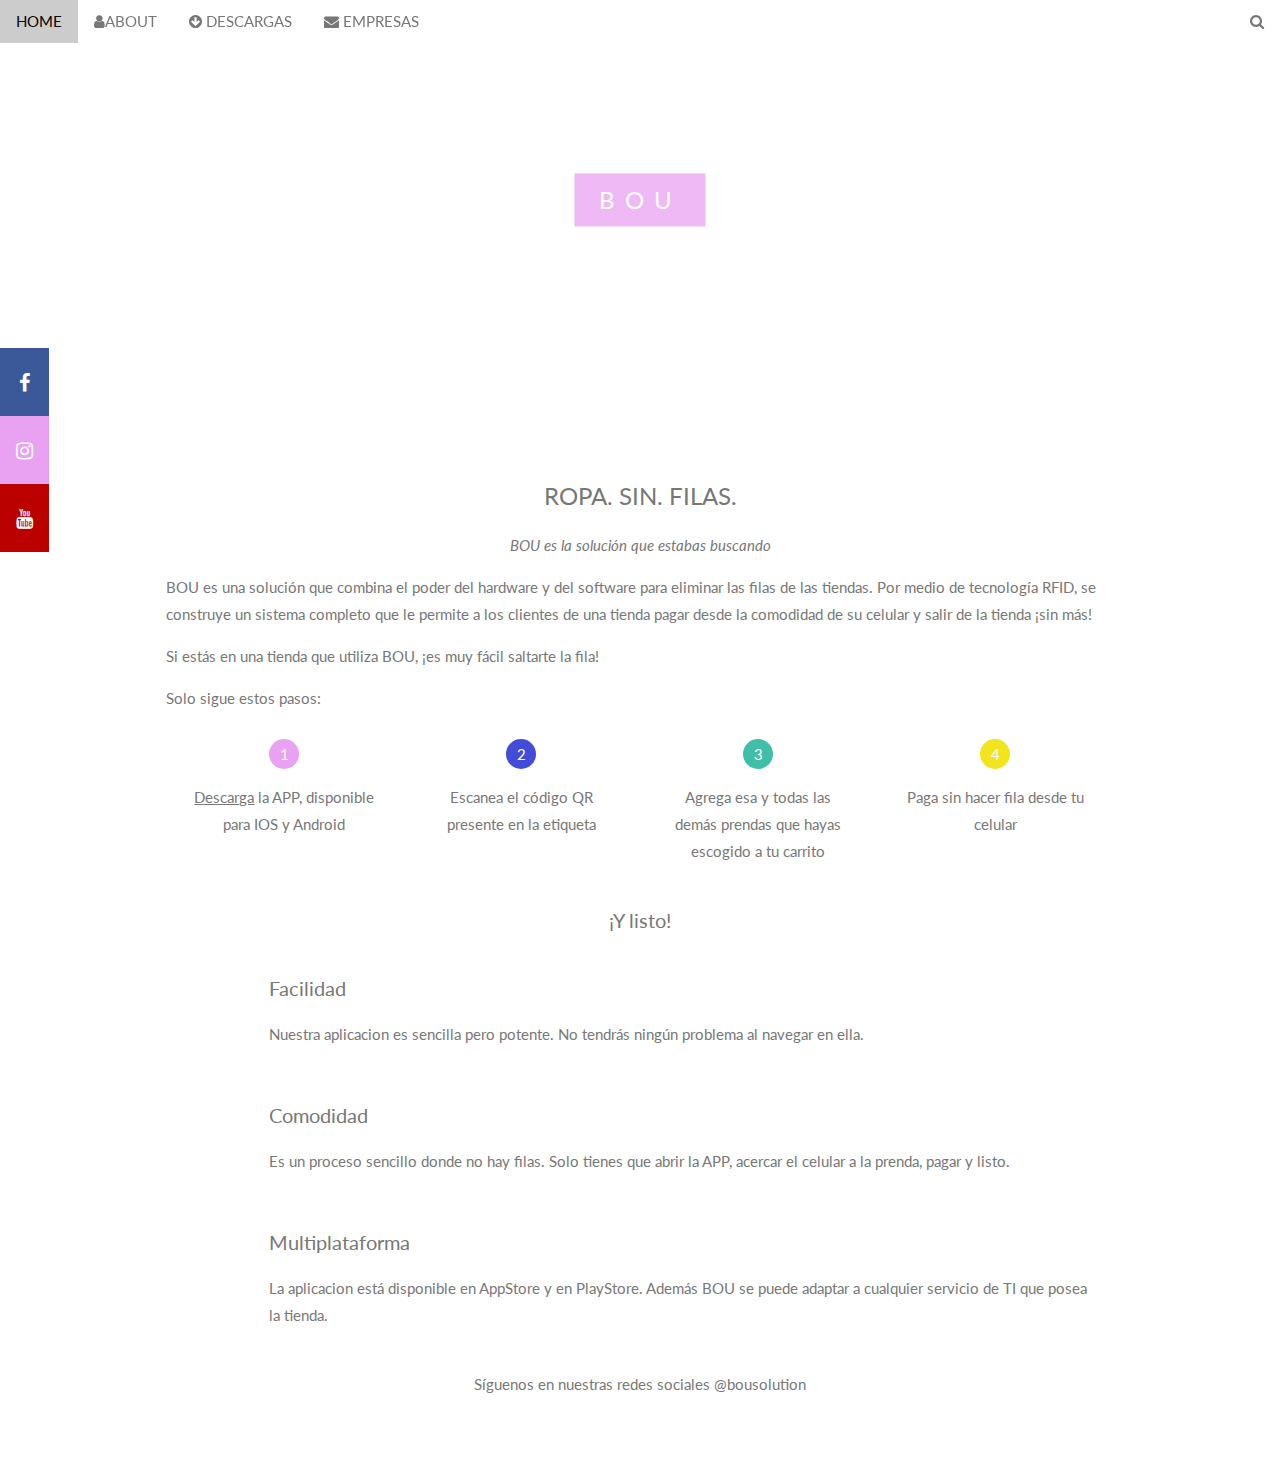
==== commit aebdf138: "Cosas bonitas" ====
--- a/index.html
+++ b/index.html
@@ -60,7 +60,7 @@
   height="0" width="0" style="display:none;visibility:hidden"></iframe></noscript>
   <!-- End Google Tag Manager (noscript) -->
 
-  <div class="icon-bar">
+  <div class="icon-bar w3-hide-small">
       <a href="https://web.facebook.com/bousolution/" class="facebook"><i class="fa fa-facebook"></i></a> 
       <a href="https://www.instagram.com/bousolution/" class="instagram"><i class="fa fa-instagram"></i></a> 
       <a href="https://www.youtube.com/channel/UClxX6A2c0IUHu7UgT7QW1Gg?view_as=subscriber" class="youtube"><i class="fa fa-youtube"></i></a> 
@@ -112,7 +112,7 @@
   <div class="w3-row">
     <div class="w3-col m3 w3-center w3-padding-large">
       <center><div class="circle1">1</div></center>
-       <p>Descarga la APP</p>
+       <p> <a href="descargas.html">Descarga</a> la APP, disponible para IOS y Android</p>
     </div>
     <div class="w3-col m3 w3-center w3-padding-large">
       <center><div class="circle2">2</div></center>
@@ -131,10 +131,10 @@
 
     <div class="w3-row">
       <div class="w3-col m1 w3-center w3-padding-large">
-          <div class="circular" style="background-image:url('images/facil.jpg')"></div> 
+          <div class="circular" style="background-image:url('images/square-127.jpg')"></div>  
       </div>
       <div class="w3-col m11 w3-padding-large">
-          <h4>Fácil de usar</h4> 
+          <h4>Facilidad</h4> 
           <p> Nuestra aplicacion es sencilla pero potente. No tendrás ningún problema al navegar en ella.</p>  
       </div>
 
@@ -143,7 +143,7 @@
       </div>
       <div class="w3-col m11 w3-padding-large">
           <h4>Comodidad</h4> 
-          <p>No hay necesidad de hacer la fila. Solo tienes que abrir la app, acercar el celular a la prenda, pagar y listo.</p>  
+          <p>Es un proceso sencillo donde no hay filas. Solo tienes que abrir la APP, acercar el celular a la prenda, pagar y listo.</p>  
       </div>
 
       <div class="w3-col m1 w3-center w3-padding-large">
@@ -151,7 +151,7 @@
       </div>
       <div class="w3-col m11 w3-padding-large">
           <h4>Multiplataforma</h4> 
-          <p>La aplicacion está disponible en AppStore y en PlayStore y la solución se puede adaptar a cualquier servicio
+          <p>La aplicacion está disponible en AppStore y en PlayStore. Además BOU se puede adaptar a cualquier servicio
             de TI que posea la tienda.
           </p>  
       </div>
--- a/style.css
+++ b/style.css
@@ -135,7 +135,7 @@
   font-size: 30px;
 }
 
-.circle1, .circle2, .circle3, .circle4 {
+.circle1, .circle2, .circle3, .circle4  {
     width: 30px;
     height: 30px;
     border-radius: 50%;
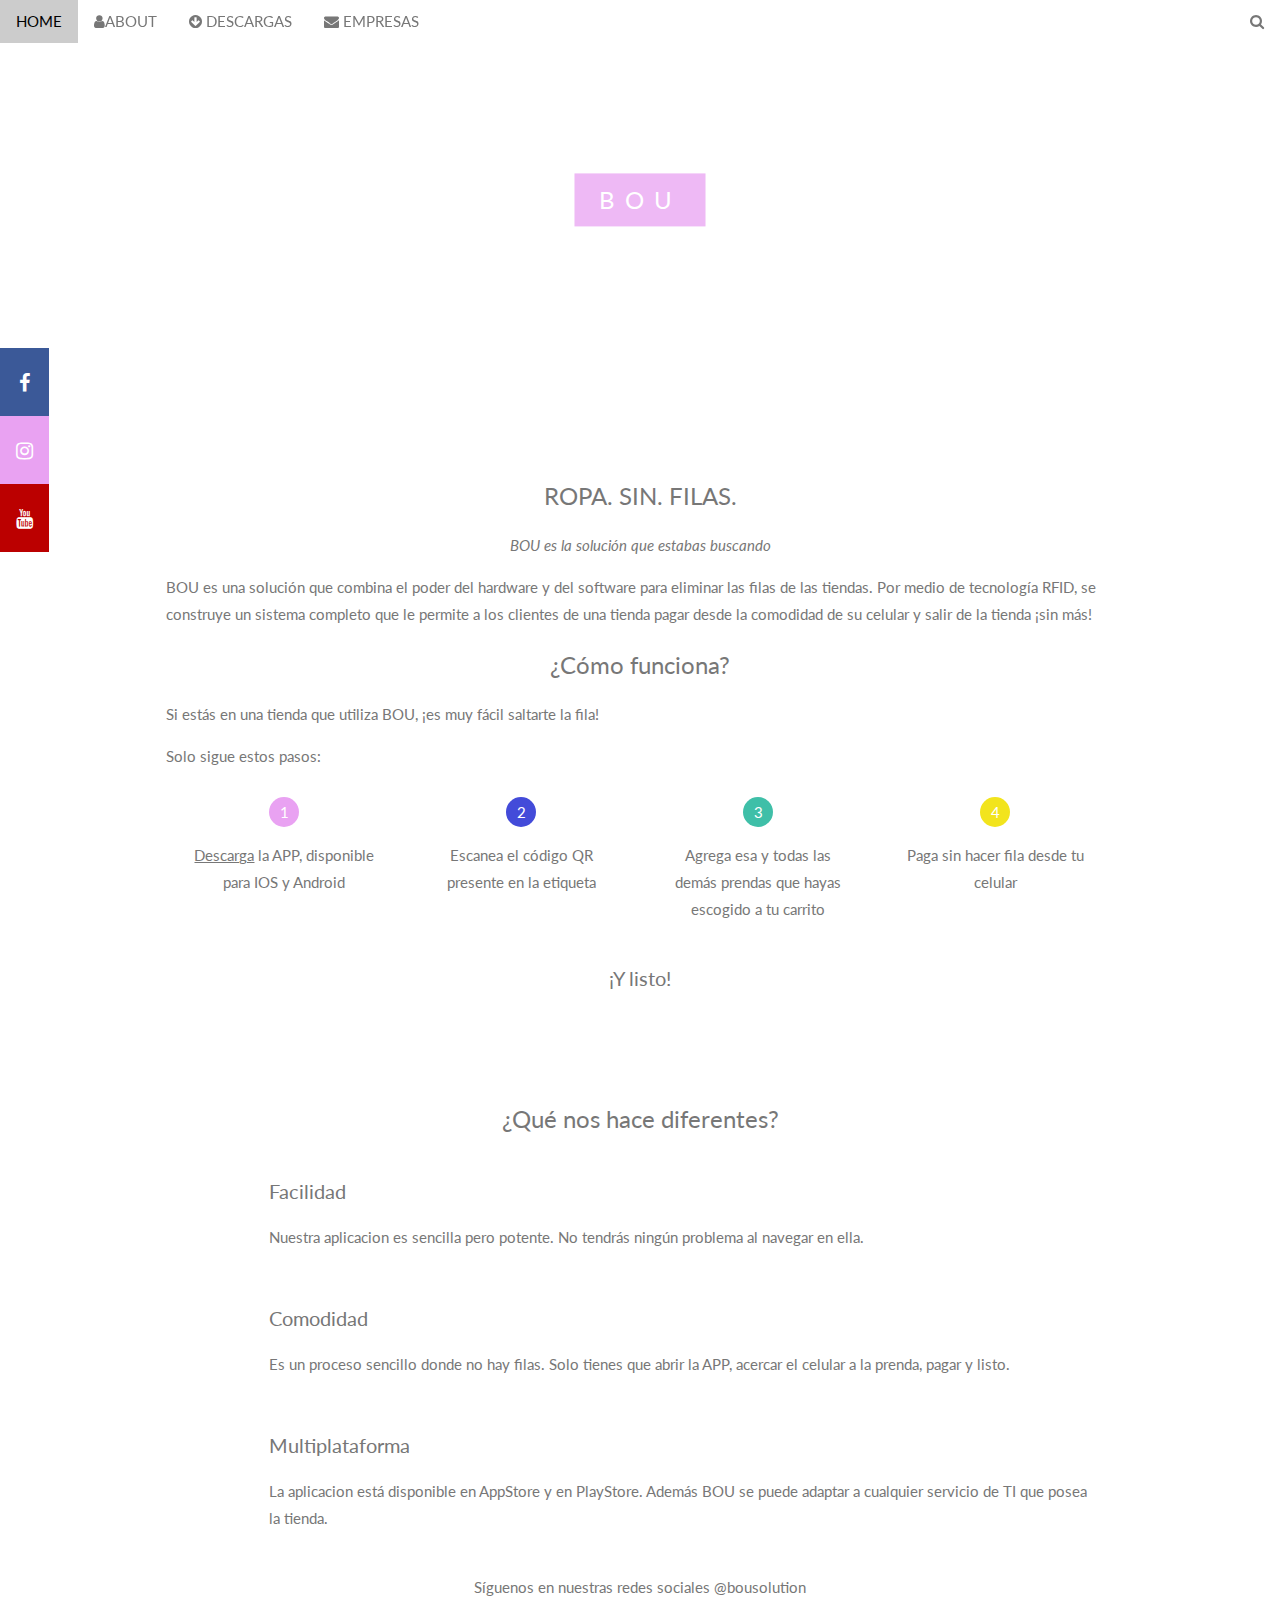
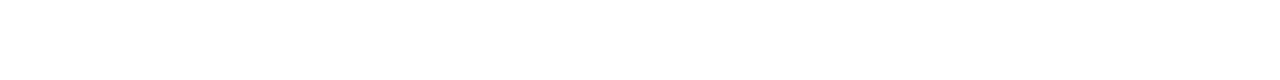
==== commit c0f12180: "Botonoes intenton1" ====
--- a/index.html
+++ b/index.html
@@ -105,6 +105,8 @@
     pagar desde la comodidad de su celular y salir de la tienda ¡sin más! 
   </p>
 
+  <h3 class="w3-center">¿Cómo funciona?</h3>
+
   <p> Si estás en una tienda que utiliza BOU, ¡es muy fácil saltarte la fila!   </p>
 
   <p> Solo sigue estos pasos: </p>
@@ -128,7 +130,11 @@
     </div> 
     </div>
     <h4 class="w3-center">¡Y listo!</h4>
-
+    <br>
+    <br>
+    <br>
+
+    <h3 class="w3-center">¿Qué nos hace diferentes?</h3>
     <div class="w3-row">
       <div class="w3-col m1 w3-center w3-padding-large">
           <div class="circular" style="background-image:url('images/square-127.jpg')"></div>  
@@ -161,6 +167,12 @@
     <p class="w3-center">
         Síguenos en nuestras redes sociales @bousolution
       <p class="w3-center">
+
+    <div id="redSocial" class="w3-hide w3-hide-large w3-hide-medium">
+        <a href="https://web.facebook.com/bousolution/" class="facebook bolita"><i class="fa fa-facebook"></i></a> 
+        <a href="https://www.instagram.com/bousolution/" class="instagram bolita"><i class="fa fa-instagram"></i></a> 
+        <a href="https://www.youtube.com/channel/UClxX6A2c0IUHu7UgT7QW1Gg?view_as=subscriber" class="youtube bolita"><i class="fa fa-youtube"></i></a> 
+    </div>
 
   </div>
 
--- a/style.css
+++ b/style.css
@@ -158,4 +158,13 @@
 
 .circle4{
 background: #f2e41d;
+}
+
+.bolita{
+  padding: 20px;
+  font-size: 30px;
+  width: 30px;
+  text-align: center;
+  text-decoration: none;
+  border-radius: 50%;
 }